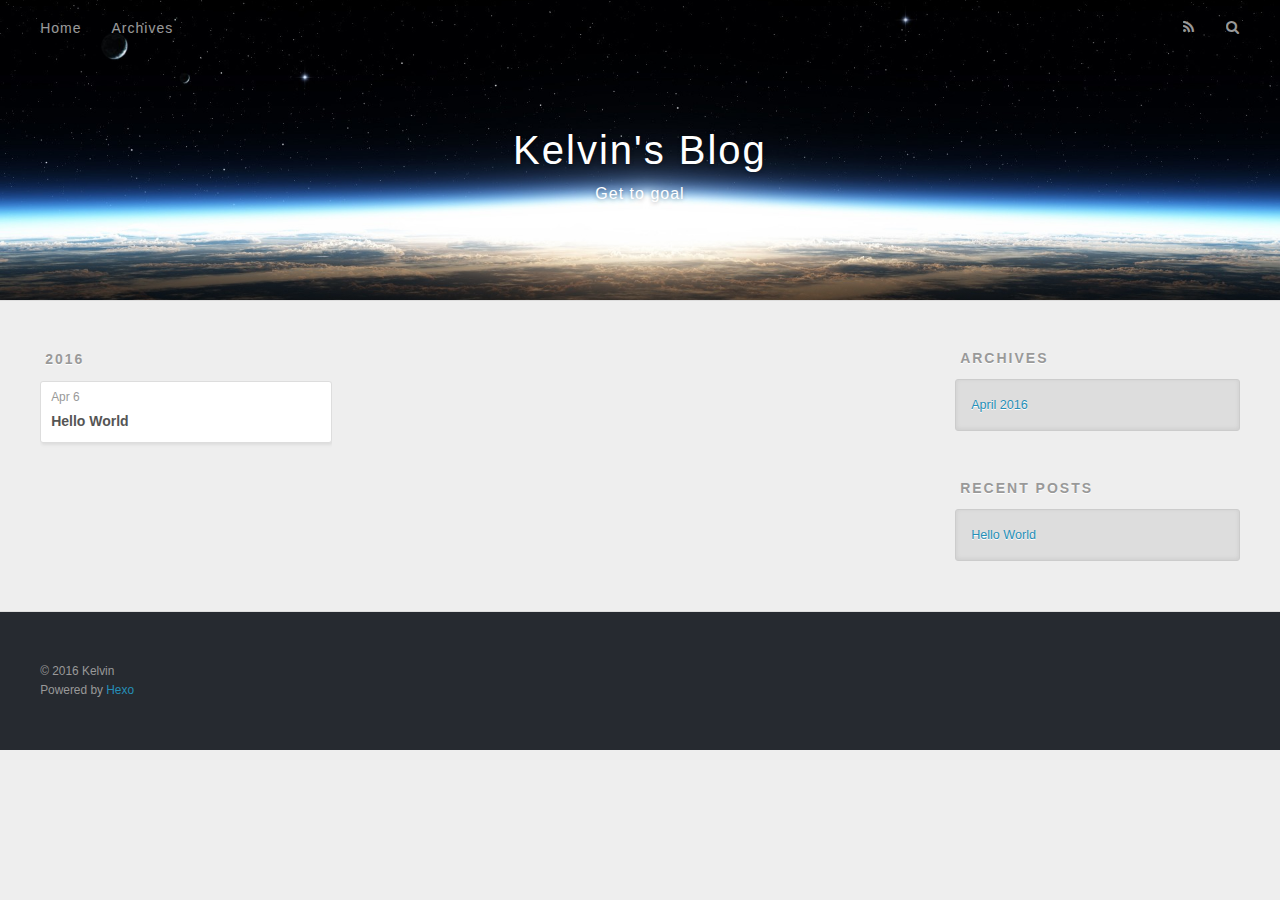
==== archives/index.html @ a8e5265c "Site updated: 2016-04-06 11:20:13" ====
<!DOCTYPE html>
<html>
<head>
  <meta charset="utf-8">
  
  <title>Archives | Kelvin&#39;s Blog</title>
  <meta name="viewport" content="width=device-width, initial-scale=1, maximum-scale=1">
  <meta name="description" content="Towards the goal,to be a winner.It is a process of self-discovery!">
<meta property="og:type" content="website">
<meta property="og:title" content="Kelvin's Blog">
<meta property="og:url" content="http://yoursite.com/archives/index.html">
<meta property="og:site_name" content="Kelvin's Blog">
<meta property="og:description" content="Towards the goal,to be a winner.It is a process of self-discovery!">
<meta name="twitter:card" content="summary">
<meta name="twitter:title" content="Kelvin's Blog">
<meta name="twitter:description" content="Towards the goal,to be a winner.It is a process of self-discovery!">
  
    <link rel="alternate" href="/atom.xml" title="Kelvin&#39;s Blog" type="application/atom+xml">
  
  
    <link rel="icon" href="/favicon.png">
  
  
    <link href="//fonts.googleapis.com/css?family=Source+Code+Pro" rel="stylesheet" type="text/css">
  
  <link rel="stylesheet" href="/css/style.css">
  

</head>

<body>
  <div id="container">
    <div id="wrap">
      <header id="header">
  <div id="banner"></div>
  <div id="header-outer" class="outer">
    <div id="header-title" class="inner">
      <h1 id="logo-wrap">
        <a href="/" id="logo">Kelvin&#39;s Blog</a>
      </h1>
      
        <h2 id="subtitle-wrap">
          <a href="/" id="subtitle">Get to goal</a>
        </h2>
      
    </div>
    <div id="header-inner" class="inner">
      <nav id="main-nav">
        <a id="main-nav-toggle" class="nav-icon"></a>
        
          <a class="main-nav-link" href="/">Home</a>
        
          <a class="main-nav-link" href="/archives">Archives</a>
        
      </nav>
      <nav id="sub-nav">
        
          <a id="nav-rss-link" class="nav-icon" href="/atom.xml" title="RSS Feed"></a>
        
        <a id="nav-search-btn" class="nav-icon" title="Search"></a>
      </nav>
      <div id="search-form-wrap">
        <form action="//google.com/search" method="get" accept-charset="UTF-8" class="search-form"><input type="search" name="q" results="0" class="search-form-input" placeholder="Search"><button type="submit" class="search-form-submit">&#xF002;</button><input type="hidden" name="sitesearch" value="http://yoursite.com"></form>
      </div>
    </div>
  </div>
</header>
      <div class="outer">
        <section id="main">
  
  
    
    
      
      
      <section class="archives-wrap">
        <div class="archive-year-wrap">
          <a href="/archives/2016" class="archive-year">2016</a>
        </div>
        <div class="archives">
    
    <article class="archive-article archive-type-post">
  <div class="archive-article-inner">
    <header class="archive-article-header">
      <a href="/2016/04/06/hello-world/" class="archive-article-date">
  <time datetime="2016-04-06T02:45:24.000Z" itemprop="datePublished">Apr 6</time>
</a>
      
  
    <h1 itemprop="name">
      <a class="archive-article-title" href="/2016/04/06/hello-world/">Hello World</a>
    </h1>
  

    </header>
  </div>
</article>
  
  
    </div></section>
  

</section>
        
          <aside id="sidebar">
  
    

  
    

  
    
  
    
  <div class="widget-wrap">
    <h3 class="widget-title">Archives</h3>
    <div class="widget">
      <ul class="archive-list"><li class="archive-list-item"><a class="archive-list-link" href="/archives/2016/04/">April 2016</a></li></ul>
    </div>
  </div>


  
    
  <div class="widget-wrap">
    <h3 class="widget-title">Recent Posts</h3>
    <div class="widget">
      <ul>
        
          <li>
            <a href="/2016/04/06/hello-world/">Hello World</a>
          </li>
        
      </ul>
    </div>
  </div>

  
</aside>
        
      </div>
      <footer id="footer">
  
  <div class="outer">
    <div id="footer-info" class="inner">
      &copy; 2016 Kelvin<br>
      Powered by <a href="http://hexo.io/" target="_blank">Hexo</a>
    </div>
  </div>
</footer>
    </div>
    <nav id="mobile-nav">
  
    <a href="/" class="mobile-nav-link">Home</a>
  
    <a href="/archives" class="mobile-nav-link">Archives</a>
  
</nav>
    

<script src="//ajax.googleapis.com/ajax/libs/jquery/2.0.3/jquery.min.js"></script>


  <link rel="stylesheet" href="/fancybox/jquery.fancybox.css">
  <script src="/fancybox/jquery.fancybox.pack.js"></script>


<script src="/js/script.js"></script>

  </div>
</body>
</html>
---- css/style.css ----
body {
  width: 100%;
}
body:before,
body:after {
  content: "";
  display: table;
}
body:after {
  clear: both;
}
html,
body,
div,
span,
applet,
object,
iframe,
h1,
h2,
h3,
h4,
h5,
h6,
p,
blockquote,
pre,
a,
abbr,
acronym,
address,
big,
cite,
code,
del,
dfn,
em,
img,
ins,
kbd,
q,
s,
samp,
small,
strike,
strong,
sub,
sup,
tt,
var,
dl,
dt,
dd,
ol,
ul,
li,
fieldset,
form,
label,
legend,
table,
caption,
tbody,
tfoot,
thead,
tr,
th,
td {
  margin: 0;
  padding: 0;
  border: 0;
  outline: 0;
  font-weight: inherit;
  font-style: inherit;
  font-family: inherit;
  font-size: 100%;
  vertical-align: baseline;
}
body {
  line-height: 1;
  color: #000;
  background: #fff;
}
ol,
ul {
  list-style: none;
}
table {
  border-collapse: separate;
  border-spacing: 0;
  vertical-align: middle;
}
caption,
th,
td {
  text-align: left;
  font-weight: normal;
  vertical-align: middle;
}
a img {
  border: none;
}
input,
button {
  margin: 0;
  padding: 0;
}
input::-moz-focus-inner,
button::-moz-focus-inner {
  border: 0;
  padding: 0;
}
@font-face {
  font-family: FontAwesome;
  font-style: normal;
  font-weight: normal;
  src: url("fonts/fontawesome-webfont.eot?v=#4.0.3");
  src: url("fonts/fontawesome-webfont.eot?#iefix&v=#4.0.3") format("embedded-opentype"), url("fonts/fontawesome-webfont.woff?v=#4.0.3") format("woff"), url("fonts/fontawesome-webfont.ttf?v=#4.0.3") format("truetype"), url("fonts/fontawesome-webfont.svg#fontawesomeregular?v=#4.0.3") format("svg");
}
html,
body,
#container {
  height: 100%;
}
body {
  background: #eee;
  font: 14px "Helvetica Neue", Helvetica, Arial, sans-serif;
  -webkit-text-size-adjust: 100%;
}
.outer {
  max-width: 1220px;
  margin: 0 auto;
  padding: 0 20px;
}
.outer:before,
.outer:after {
  content: "";
  display: table;
}
.outer:after {
  clear: both;
}
.inner {
  display: inline;
  float: left;
  width: 98.3333333333333%;
  margin: 0 0.8333333333333%;
}
.left,
.alignleft {
  float: left;
}
.right,
.alignright {
  float: right;
}
.clear {
  clear: both;
}
#container {
  position: relative;
}
.mobile-nav-on {
  overflow: hidden;
}
#wrap {
  height: 100%;
  width: 100%;
  position: absolute;
  top: 0;
  left: 0;
  -webkit-transition: 0.2s ease-out;
  -moz-transition: 0.2s ease-out;
  -ms-transition: 0.2s ease-out;
  transition: 0.2s ease-out;
  z-index: 1;
  background: #eee;
}
.mobile-nav-on #wrap {
  left: 280px;
}
@media screen and (min-width: 768px) {
  #main {
    display: inline;
    float: left;
    width: 73.3333333333333%;
    margin: 0 0.8333333333333%;
  }
}
.article-date,
.article-category-link,
.archive-year,
.widget-title {
  text-decoration: none;
  text-transform: uppercase;
  letter-spacing: 2px;
  color: #999;
  margin-bottom: 1em;
  margin-left: 5px;
  line-height: 1em;
  text-shadow: 0 1px #fff;
  font-weight: bold;
}
.article-inner,
.archive-article-inner {
  background: #fff;
  -webkit-box-shadow: 1px 2px 3px #ddd;
  box-shadow: 1px 2px 3px #ddd;
  border: 1px solid #ddd;
  -webkit-border-radius: 3px;
  border-radius: 3px;
}
.article-entry h1,
.widget h1 {
  font-size: 2em;
}
.article-entry h2,
.widget h2 {
  font-size: 1.5em;
}
.article-entry h3,
.widget h3 {
  font-size: 1.3em;
}
.article-entry h4,
.widget h4 {
  font-size: 1.2em;
}
.article-entry h5,
.widget h5 {
  font-size: 1em;
}
.article-entry h6,
.widget h6 {
  font-size: 1em;
  color: #999;
}
.article-entry hr,
.widget hr {
  border: 1px dashed #ddd;
}
.article-entry strong,
.widget strong {
  font-weight: bold;
}
.article-entry em,
.widget em,
.article-entry cite,
.widget cite {
  font-style: italic;
}
.article-entry sup,
.widget sup,
.article-entry sub,
.widget sub {
  font-size: 0.75em;
  line-height: 0;
  position: relative;
  vertical-align: baseline;
}
.article-entry sup,
.widget sup {
  top: -0.5em;
}
.article-entry sub,
.widget sub {
  bottom: -0.2em;
}
.article-entry small,
.widget small {
  font-size: 0.85em;
}
.article-entry acronym,
.widget acronym,
.article-entry abbr,
.widget abbr {
  border-bottom: 1px dotted;
}
.article-entry ul,
.widget ul,
.article-entry ol,
.widget ol,
.article-entry dl,
.widget dl {
  margin: 0 20px;
  line-height: 1.6em;
}
.article-entry ul ul,
.widget ul ul,
.article-entry ol ul,
.widget ol ul,
.article-entry ul ol,
.widget ul ol,
.article-entry ol ol,
.widget ol ol {
  margin-top: 0;
  margin-bottom: 0;
}
.article-entry ul,
.widget ul {
  list-style: disc;
}
.article-entry ol,
.widget ol {
  list-style: decimal;
}
.article-entry dt,
.widget dt {
  font-weight: bold;
}
#header {
  height: 300px;
  position: relative;
  border-bottom: 1px solid #ddd;
}
#header:before,
#header:after {
  content: "";
  position: absolute;
  left: 0;
  right: 0;
  height: 40px;
}
#header:before {
  top: 0;
  background: -webkit-linear-gradient(rgba(0,0,0,0.2), transparent);
  background: -moz-linear-gradient(rgba(0,0,0,0.2), transparent);
  background: -ms-linear-gradient(rgba(0,0,0,0.2), transparent);
  background: linear-gradient(rgba(0,0,0,0.2), transparent);
}
#header:after {
  bottom: 0;
  background: -webkit-linear-gradient(transparent, rgba(0,0,0,0.2));
  background: -moz-linear-gradient(transparent, rgba(0,0,0,0.2));
  background: -ms-linear-gradient(transparent, rgba(0,0,0,0.2));
  background: linear-gradient(transparent, rgba(0,0,0,0.2));
}
#header-outer {
  height: 100%;
  position: relative;
}
#header-inner {
  position: relative;
  overflow: hidden;
}
#banner {
  position: absolute;
  top: 0;
  left: 0;
  width: 100%;
  height: 100%;
  background: url("images/banner.jpg") center #000;
  -webkit-background-size: cover;
  -moz-background-size: cover;
  background-size: cover;
  z-index: -1;
}
#header-title {
  text-align: center;
  height: 40px;
  position: absolute;
  top: 50%;
  left: 0;
  margin-top: -20px;
}
#logo,
#subtitle {
  text-decoration: none;
  color: #fff;
  font-weight: 300;
  text-shadow: 0 1px 4px rgba(0,0,0,0.3);
}
#logo {
  font-size: 40px;
  line-height: 40px;
  letter-spacing: 2px;
}
#subtitle {
  font-size: 16px;
  line-height: 16px;
  letter-spacing: 1px;
}
#subtitle-wrap {
  margin-top: 16px;
}
#main-nav {
  float: left;
  margin-left: -15px;
}
.nav-icon,
.main-nav-link {
  float: left;
  color: #fff;
  opacity: 0.6;
  text-decoration: none;
  text-shadow: 0 1px rgba(0,0,0,0.2);
  -webkit-transition: opacity 0.2s;
  -moz-transition: opacity 0.2s;
  -ms-transition: opacity 0.2s;
  transition: opacity 0.2s;
  display: block;
  padding: 20px 15px;
}
.nav-icon:hover,
.main-nav-link:hover {
  opacity: 1;
}
.nav-icon {
  font-family: FontAwesome;
  text-align: center;
  font-size: 14px;
  width: 14px;
  height: 14px;
  padding: 20px 15px;
  position: relative;
  cursor: pointer;
}
.main-nav-link {
  font-weight: 300;
  letter-spacing: 1px;
}
@media screen and (max-width: 479px) {
  .main-nav-link {
    display: none;
  }
}
#main-nav-toggle {
  display: none;
}
#main-nav-toggle:before {
  content: "\f0c9";
}
@media screen and (max-width: 479px) {
  #main-nav-toggle {
    display: block;
  }
}
#sub-nav {
  float: right;
  margin-right: -15px;
}
#nav-rss-link:before {
  content: "\f09e";
}
#nav-search-btn:before {
  content: "\f002";
}
#search-form-wrap {
  position: absolute;
  top: 15px;
  width: 150px;
  height: 30px;
  right: -150px;
  opacity: 0;
  -webkit-transition: 0.2s ease-out;
  -moz-transition: 0.2s ease-out;
  -ms-transition: 0.2s ease-out;
  transition: 0.2s ease-out;
}
#search-form-wrap.on {
  opacity: 1;
  right: 0;
}
@media screen and (max-width: 479px) {
  #search-form-wrap {
    width: 100%;
    right: -100%;
  }
}
.search-form {
  position: absolute;
  top: 0;
  left: 0;
  right: 0;
  background: #fff;
  padding: 5px 15px;
  -webkit-border-radius: 15px;
  border-radius: 15px;
  -webkit-box-shadow: 0 0 10px rgba(0,0,0,0.3);
  box-shadow: 0 0 10px rgba(0,0,0,0.3);
}
.search-form-input {
  border: none;
  background: none;
  color: #555;
  width: 100%;
  font: 13px "Helvetica Neue", Helvetica, Arial, sans-serif;
  outline: none;
}
.search-form-input::-webkit-search-results-decoration,
.search-form-input::-webkit-search-cancel-button {
  -webkit-appearance: none;
}
.search-form-submit {
  position: absolute;
  top: 50%;
  right: 10px;
  margin-top: -7px;
  font: 13px FontAwesome;
  border: none;
  background: none;
  color: #bbb;
  cursor: pointer;
}
.search-form-submit:hover,
.search-form-submit:focus {
  color: #777;
}
.article {
  margin: 50px 0;
}
.article-inner {
  overflow: hidden;
}
.article-meta:before,
.article-meta:after {
  content: "";
  display: table;
}
.article-meta:after {
  clear: both;
}
.article-date {
  float: left;
}
.article-category {
  float: left;
  line-height: 1em;
  color: #ccc;
  text-shadow: 0 1px #fff;
  margin-left: 8px;
}
.article-category:before {
  content: "\2022";
}
.article-category-link {
  margin: 0 12px 1em;
}
.article-header {
  padding: 20px 20px 0;
}
.article-title {
  text-decoration: none;
  font-size: 2em;
  font-weight: bold;
  color: #555;
  line-height: 1.1em;
  -webkit-transition: color 0.2s;
  -moz-transition: color 0.2s;
  -ms-transition: color 0.2s;
  transition: color 0.2s;
}
a.article-title:hover {
  color: #258fb8;
}
.article-entry {
  color: #555;
  padding: 0 20px;
}
.article-entry:before,
.article-entry:after {
  content: "";
  display: table;
}
.article-entry:after {
  clear: both;
}
.article-entry p,
.article-entry table {
  line-height: 1.6em;
  margin: 1.6em 0;
}
.article-entry h1,
.article-entry h2,
.article-entry h3,
.article-entry h4,
.article-entry h5,
.article-entry h6 {
  font-weight: bold;
}
.article-entry h1,
.article-entry h2,
.article-entry h3,
.article-entry h4,
.article-entry h5,
.article-entry h6 {
  line-height: 1.1em;
  margin: 1.1em 0;
}
.article-entry a {
  color: #258fb8;
  text-decoration: none;
}
.article-entry a:hover {
  text-decoration: underline;
}
.article-entry ul,
.article-entry ol,
.article-entry dl {
  margin-top: 1.6em;
  margin-bottom: 1.6em;
}
.article-entry img,
.article-entry video {
  max-width: 100%;
  height: auto;
  display: block;
  margin: auto;
}
.article-entry iframe {
  border: none;
}
.article-entry table {
  width: 100%;
  border-collapse: collapse;
  border-spacing: 0;
}
.article-entry th {
  font-weight: bold;
  border-bottom: 3px solid #ddd;
  padding-bottom: 0.5em;
}
.article-entry td {
  border-bottom: 1px solid #ddd;
  padding: 10px 0;
}
.article-entry blockquote {
  font-family: Georgia, "Times New Roman", serif;
  font-size: 1.4em;
  margin: 1.6em 20px;
  text-align: center;
}
.article-entry blockquote footer {
  font-size: 14px;
  margin: 1.6em 0;
  font-family: "Helvetica Neue", Helvetica, Arial, sans-serif;
}
.article-entry blockquote footer cite:before {
  content: "—";
  padding: 0 0.5em;
}
.article-entry .pullquote {
  text-align: left;
  width: 45%;
  margin: 0;
}
.article-entry .pullquote.left {
  margin-left: 0.5em;
  margin-right: 1em;
}
.article-entry .pullquote.right {
  margin-right: 0.5em;
  margin-left: 1em;
}
.article-entry .caption {
  color: #999;
  display: block;
  font-size: 0.9em;
  margin-top: 0.5em;
  position: relative;
  text-align: center;
}
.article-entry .video-container {
  position: relative;
  padding-top: 56.25%;
  height: 0;
  overflow: hidden;
}
.article-entry .video-container iframe,
.article-entry .video-container object,
.article-entry .video-container embed {
  position: absolute;
  top: 0;
  left: 0;
  width: 100%;
  height: 100%;
  margin-top: 0;
}
.article-more-link a {
  display: inline-block;
  line-height: 1em;
  padding: 6px 15px;
  -webkit-border-radius: 15px;
  border-radius: 15px;
  background: #eee;
  color: #999;
  text-shadow: 0 1px #fff;
  text-decoration: none;
}
.article-more-link a:hover {
  background: #258fb8;
  color: #fff;
  text-decoration: none;
  text-shadow: 0 1px #1e7293;
}
.article-footer {
  font-size: 0.85em;
  line-height: 1.6em;
  border-top: 1px solid #ddd;
  padding-top: 1.6em;
  margin: 0 20px 20px;
}
.article-footer:before,
.article-footer:after {
  content: "";
  display: table;
}
.article-footer:after {
  clear: both;
}
.article-footer a {
  color: #999;
  text-decoration: none;
}
.article-footer a:hover {
  color: #555;
}
.article-tag-list-item {
  float: left;
  margin-right: 10px;
}
.article-tag-list-link:before {
  content: "#";
}
.article-comment-link {
  float: right;
}
.article-comment-link:before {
  content: "\f075";
  font-family: FontAwesome;
  padding-right: 8px;
}
.article-share-link {
  cursor: pointer;
  float: right;
  margin-left: 20px;
}
.article-share-link:before {
  content: "\f064";
  font-family: FontAwesome;
  padding-right: 6px;
}
#article-nav {
  position: relative;
}
#article-nav:before,
#article-nav:after {
  content: "";
  display: table;
}
#article-nav:after {
  clear: both;
}
@media screen and (min-width: 768px) {
  #article-nav {
    margin: 50px 0;
  }
  #article-nav:before {
    width: 8px;
    height: 8px;
    position: absolute;
    top: 50%;
    left: 50%;
    margin-top: -4px;
    margin-left: -4px;
    content: "";
    -webkit-border-radius: 50%;
    border-radius: 50%;
    background: #ddd;
    -webkit-box-shadow: 0 1px 2px #fff;
    box-shadow: 0 1px 2px #fff;
  }
}
.article-nav-link-wrap {
  text-decoration: none;
  text-shadow: 0 1px #fff;
  color: #999;
  -webkit-box-sizing: border-box;
  -moz-box-sizing: border-box;
  box-sizing: border-box;
  margin-top: 50px;
  text-align: center;
  display: block;
}
.article-nav-link-wrap:hover {
  color: #555;
}
@media screen and (min-width: 768px) {
  .article-nav-link-wrap {
    width: 50%;
    margin-top: 0;
  }
}
@media screen and (min-width: 768px) {
  #article-nav-newer {
    float: left;
    text-align: right;
    padding-right: 20px;
  }
}
@media screen and (min-width: 768px) {
  #article-nav-older {
    float: right;
    text-align: left;
    padding-left: 20px;
  }
}
.article-nav-caption {
  text-transform: uppercase;
  letter-spacing: 2px;
  color: #ddd;
  line-height: 1em;
  font-weight: bold;
}
#article-nav-newer .article-nav-caption {
  margin-right: -2px;
}
.article-nav-title {
  font-size: 0.85em;
  line-height: 1.6em;
  margin-top: 0.5em;
}
.article-share-box {
  position: absolute;
  display: none;
  background: #fff;
  -webkit-box-shadow: 1px 2px 10px rgba(0,0,0,0.2);
  box-shadow: 1px 2px 10px rgba(0,0,0,0.2);
  -webkit-border-radius: 3px;
  border-radius: 3px;
  margin-left: -145px;
  overflow: hidden;
  z-index: 1;
}
.article-share-box.on {
  display: block;
}
.article-share-input {
  width: 100%;
  background: none;
  -webkit-box-sizing: border-box;
  -moz-box-sizing: border-box;
  box-sizing: border-box;
  font: 14px "Helvetica Neue", Helvetica, Arial, sans-serif;
  padding: 0 15px;
  color: #555;
  outline: none;
  border: 1px solid #ddd;
  -webkit-border-radius: 3px 3px 0 0;
  border-radius: 3px 3px 0 0;
  height: 36px;
  line-height: 36px;
}
.article-share-links {
  background: #eee;
}
.article-share-links:before,
.article-share-links:after {
  content: "";
  display: table;
}
.article-share-links:after {
  clear: both;
}
.article-share-twitter,
.article-share-facebook,
.article-share-pinterest,
.article-share-google {
  width: 50px;
  height: 36px;
  display: block;
  float: left;
  position: relative;
  color: #999;
  text-shadow: 0 1px #fff;
}
.article-share-twitter:before,
.article-share-facebook:before,
.article-share-pinterest:before,
.article-share-google:before {
  font-size: 20px;
  font-family: FontAwesome;
  width: 20px;
  height: 20px;
  position: absolute;
  top: 50%;
  left: 50%;
  margin-top: -10px;
  margin-left: -10px;
  text-align: center;
}
.article-share-twitter:hover,
.article-share-facebook:hover,
.article-share-pinterest:hover,
.article-share-google:hover {
  color: #fff;
}
.article-share-twitter:before {
  content: "\f099";
}
.article-share-twitter:hover {
  background: #00aced;
  text-shadow: 0 1px #008abe;
}
.article-share-facebook:before {
  content: "\f09a";
}
.article-share-facebook:hover {
  background: #3b5998;
  text-shadow: 0 1px #2f477a;
}
.article-share-pinterest:before {
  content: "\f0d2";
}
.article-share-pinterest:hover {
  background: #cb2027;
  text-shadow: 0 1px #a21a1f;
}
.article-share-google:before {
  content: "\f0d5";
}
.article-share-google:hover {
  background: #dd4b39;
  text-shadow: 0 1px #be3221;
}
.article-gallery {
  background: #000;
  position: relative;
}
.article-gallery-photos {
  position: relative;
  overflow: hidden;
}
.article-gallery-img {
  display: none;
  max-width: 100%;
}
.article-gallery-img:first-child {
  display: block;
}
.article-gallery-img.loaded {
  position: absolute;
  display: block;
}
.article-gallery-img img {
  display: block;
  max-width: 100%;
  margin: 0 auto;
}
#comments {
  background: #fff;
  -webkit-box-shadow: 1px 2px 3px #ddd;
  box-shadow: 1px 2px 3px #ddd;
  padding: 20px;
  border: 1px solid #ddd;
  -webkit-border-radius: 3px;
  border-radius: 3px;
  margin: 50px 0;
}
#comments a {
  color: #258fb8;
}
.archives-wrap {
  margin: 50px 0;
}
.archives:before,
.archives:after {
  content: "";
  display: table;
}
.archives:after {
  clear: both;
}
.archive-year-wrap {
  margin-bottom: 1em;
}
.archives {
  -webkit-column-gap: 10px;
  -moz-column-gap: 10px;
  column-gap: 10px;
}
@media screen and (min-width: 480px) and (max-width: 767px) {
  .archives {
    -webkit-column-count: 2;
    -moz-column-count: 2;
    column-count: 2;
  }
}
@media screen and (min-width: 768px) {
  .archives {
    -webkit-column-count: 3;
    -moz-column-count: 3;
    column-count: 3;
  }
}
.archive-article {
  -webkit-column-break-inside: avoid;
  page-break-inside: avoid;
  overflow: hidden;
  break-inside: avoid-column;
}
.archive-article-inner {
  padding: 10px;
  margin-bottom: 15px;
}
.archive-article-title {
  text-decoration: none;
  font-weight: bold;
  color: #555;
  -webkit-transition: color 0.2s;
  -moz-transition: color 0.2s;
  -ms-transition: color 0.2s;
  transition: color 0.2s;
  line-height: 1.6em;
}
.archive-article-title:hover {
  color: #258fb8;
}
.archive-article-footer {
  margin-top: 1em;
}
.archive-article-date {
  color: #999;
  text-decoration: none;
  font-size: 0.85em;
  line-height: 1em;
  margin-bottom: 0.5em;
  display: block;
}
#page-nav {
  margin: 50px auto;
  background: #fff;
  -webkit-box-shadow: 1px 2px 3px #ddd;
  box-shadow: 1px 2px 3px #ddd;
  border: 1px solid #ddd;
  -webkit-border-radius: 3px;
  border-radius: 3px;
  text-align: center;
  color: #999;
  overflow: hidden;
}
#page-nav:before,
#page-nav:after {
  content: "";
  display: table;
}
#page-nav:after {
  clear: both;
}
#page-nav a,
#page-nav span {
  padding: 10px 20px;
  line-height: 1;
  height: 2ex;
}
#page-nav a {
  color: #999;
  text-decoration: none;
}
#page-nav a:hover {
  background: #999;
  color: #fff;
}
#page-nav .prev {
  float: left;
}
#page-nav .next {
  float: right;
}
#page-nav .page-number {
  display: inline-block;
}
@media screen and (max-width: 479px) {
  #page-nav .page-number {
    display: none;
  }
}
#page-nav .current {
  color: #555;
  font-weight: bold;
}
#page-nav .space {
  color: #ddd;
}
#footer {
  background: #262a30;
  padding: 50px 0;
  border-top: 1px solid #ddd;
  color: #999;
}
#footer a {
  color: #258fb8;
  text-decoration: none;
}
#footer a:hover {
  text-decoration: underline;
}
#footer-info {
  line-height: 1.6em;
  font-size: 0.85em;
}
.article-entry pre,
.article-entry .highlight {
  background: #2d2d2d;
  margin: 0 -20px;
  padding: 15px 20px;
  border-style: solid;
  border-color: #ddd;
  border-width: 1px 0;
  overflow: auto;
  color: #ccc;
  line-height: 22.400000000000002px;
}
.article-entry .highlight .gutter pre,
.article-entry .gist .gist-file .gist-data .line-numbers {
  color: #666;
  font-size: 0.85em;
}
.article-entry pre,
.article-entry code {
  font-family: "Source Code Pro", Consolas, Monaco, Menlo, Consolas, monospace;
}
.article-entry code {
  background: #eee;
  text-shadow: 0 1px #fff;
  padding: 0 0.3em;
}
.article-entry pre code {
  background: none;
  text-shadow: none;
  padding: 0;
}
.article-entry .highlight pre {
  border: none;
  margin: 0;
  padding: 0;
}
.article-entry .highlight table {
  margin: 0;
  width: auto;
}
.article-entry .highlight td {
  border: none;
  padding: 0;
}
.article-entry .highlight figcaption {
  font-size: 0.85em;
  color: #999;
  line-height: 1em;
  margin-bottom: 1em;
}
.article-entry .highlight figcaption:before,
.article-entry .highlight figcaption:after {
  content: "";
  display: table;
}
.article-entry .highlight figcaption:after {
  clear: both;
}
.article-entry .highlight figcaption a {
  float: right;
}
.article-entry .highlight .gutter pre {
  text-align: right;
  padding-right: 20px;
}
.article-entry .highlight .line {
  height: 22.400000000000002px;
}
.article-entry .highlight .line.marked {
  background: #515151;
}
.article-entry .gist {
  margin: 0 -20px;
  border-style: solid;
  border-color: #ddd;
  border-width: 1px 0;
  background: #2d2d2d;
  padding: 15px 20px 15px 0;
}
.article-entry .gist .gist-file {
  border: none;
  font-family: "Source Code Pro", Consolas, Monaco, Menlo, Consolas, monospace;
  margin: 0;
}
.article-entry .gist .gist-file .gist-data {
  background: none;
  border: none;
}
.article-entry .gist .gist-file .gist-data .line-numbers {
  background: none;
  border: none;
  padding: 0 20px 0 0;
}
.article-entry .gist .gist-file .gist-data .line-data {
  padding: 0 !important;
}
.article-entry .gist .gist-file .highlight {
  margin: 0;
  padding: 0;
  border: none;
}
.article-entry .gist .gist-file .gist-meta {
  background: #2d2d2d;
  color: #999;
  font: 0.85em "Helvetica Neue", Helvetica, Arial, sans-serif;
  text-shadow: 0 0;
  padding: 0;
  margin-top: 1em;
  margin-left: 20px;
}
.article-entry .gist .gist-file .gist-meta a {
  color: #258fb8;
  font-weight: normal;
}
.article-entry .gist .gist-file .gist-meta a:hover {
  text-decoration: underline;
}
pre .comment,
pre .title {
  color: #999;
}
pre .variable,
pre .attribute,
pre .tag,
pre .regexp,
pre .ruby .constant,
pre .xml .tag .title,
pre .xml .pi,
pre .xml .doctype,
pre .html .doctype,
pre .css .id,
pre .css .class,
pre .css .pseudo {
  color: #f2777a;
}
pre .number,
pre .preprocessor,
pre .built_in,
pre .literal,
pre .params,
pre .constant {
  color: #f99157;
}
pre .class,
pre .ruby .class .title,
pre .css .rules .attribute {
  color: #9c9;
}
pre .string,
pre .value,
pre .inheritance,
pre .header,
pre .ruby .symbol,
pre .xml .cdata {
  color: #9c9;
}
pre .css .hexcolor {
  color: #6cc;
}
pre .function,
pre .python .decorator,
pre .python .title,
pre .ruby .function .title,
pre .ruby .title .keyword,
pre .perl .sub,
pre .javascript .title,
pre .coffeescript .title {
  color: #69c;
}
pre .keyword,
pre .javascript .function {
  color: #c9c;
}
@media screen and (max-width: 479px) {
  #mobile-nav {
    position: absolute;
    top: 0;
    left: 0;
    width: 280px;
    height: 100%;
    background: #191919;
    border-right: 1px solid #fff;
  }
}
@media screen and (max-width: 479px) {
  .mobile-nav-link {
    display: block;
    color: #999;
    text-decoration: none;
    padding: 15px 20px;
    font-weight: bold;
  }
  .mobile-nav-link:hover {
    color: #fff;
  }
}
@media screen and (min-width: 768px) {
  #sidebar {
    display: inline;
    float: left;
    width: 23.3333333333333%;
    margin: 0 0.8333333333333%;
  }
}
.widget-wrap {
  margin: 50px 0;
}
.widget {
  color: #777;
  text-shadow: 0 1px #fff;
  background: #ddd;
  -webkit-box-shadow: 0 -1px 4px #ccc inset;
  box-shadow: 0 -1px 4px #ccc inset;
  border: 1px solid #ccc;
  padding: 15px;
  -webkit-border-radius: 3px;
  border-radius: 3px;
}
.widget a {
  color: #258fb8;
  text-decoration: none;
}
.widget a:hover {
  text-decoration: underline;
}
.widget ul ul,
.widget ol ul,
.widget dl ul,
.widget ul ol,
.widget ol ol,
.widget dl ol,
.widget ul dl,
.widget ol dl,
.widget dl dl {
  margin-left: 15px;
  list-style: disc;
}
.widget {
  line-height: 1.6em;
  word-wrap: break-word;
  font-size: 0.9em;
}
.widget ul,
.widget ol {
  list-style: none;
  margin: 0;
}
.widget ul ul,
.widget ol ul,
.widget ul ol,
.widget ol ol {
  margin: 0 20px;
}
.widget ul ul,
.widget ol ul {
  list-style: disc;
}
.widget ul ol,
.widget ol ol {
  list-style: decimal;
}
.category-list-count,
.tag-list-count,
.archive-list-count {
  padding-left: 5px;
  color: #999;
  font-size: 0.85em;
}
.category-list-count:before,
.tag-list-count:before,
.archive-list-count:before {
  content: "(";
}
.category-list-count:after,
.tag-list-count:after,
.archive-list-count:after {
  content: ")";
}
.tagcloud a {
  margin-right: 5px;
  display: inline-block;
}
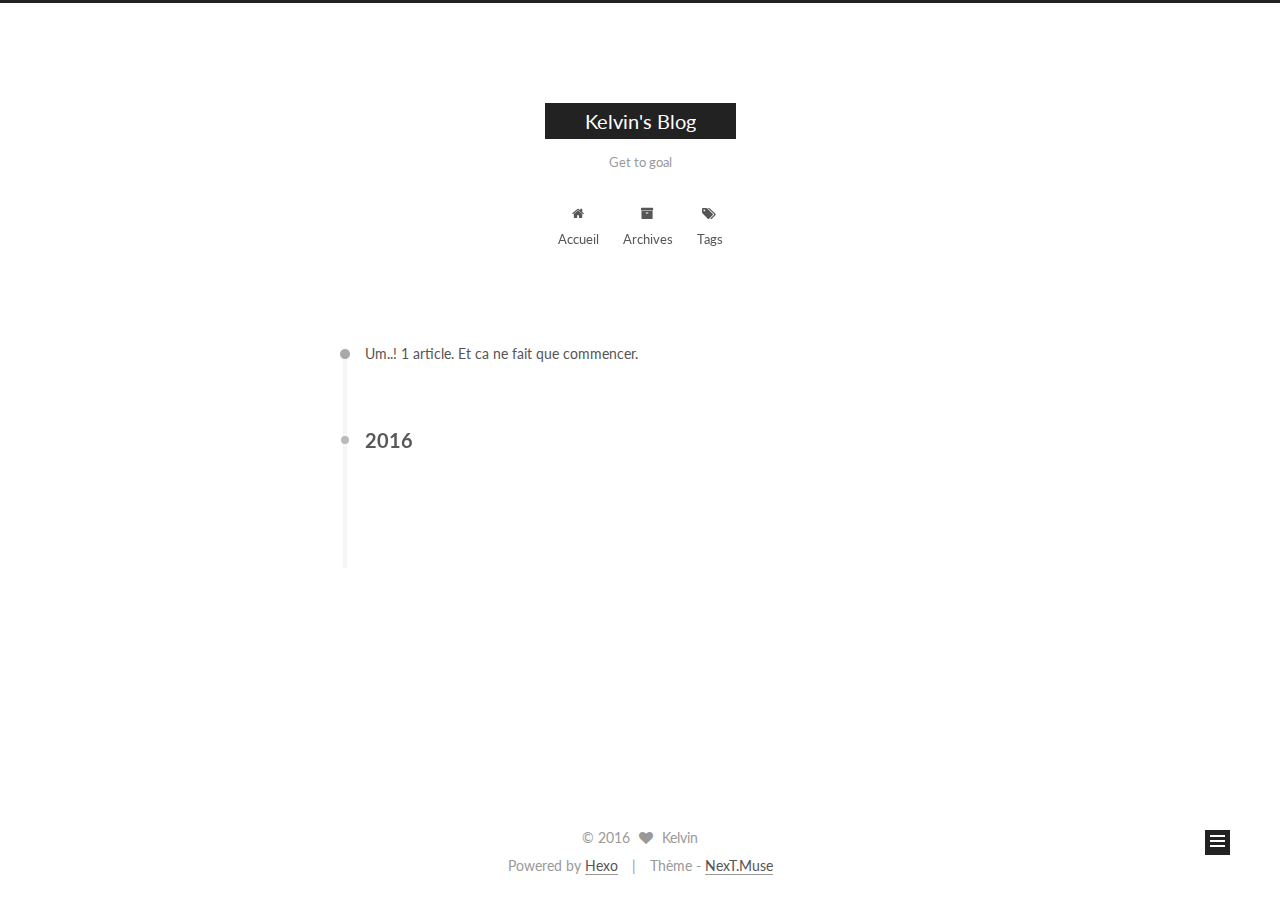
==== commit f48c526b: "Site updated: 2016-04-06 13:58:50" ====
--- a/archives/index.html
+++ b/archives/index.html
@@ -1,11 +1,65 @@
-<!DOCTYPE html>
-<html>
+<!doctype html>
+
+
+
+  
+
+
+<html class="theme-next muse use-motion">
 <head>
-  <meta charset="utf-8">
-  
-  <title>Archives | Kelvin&#39;s Blog</title>
-  <meta name="viewport" content="width=device-width, initial-scale=1, maximum-scale=1">
-  <meta name="description" content="Towards the goal,to be a winner.It is a process of self-discovery!">
+  <meta charset="UTF-8"/>
+<meta http-equiv="X-UA-Compatible" content="IE=edge,chrome=1" />
+<meta name="viewport" content="width=device-width, initial-scale=1, maximum-scale=1"/>
+
+
+
+<meta http-equiv="Cache-Control" content="no-transform" />
+<meta http-equiv="Cache-Control" content="no-siteapp" />
+
+
+
+
+
+
+
+
+
+
+
+
+  <link href="/vendors/fancybox/source/jquery.fancybox.css?v=2.1.5" rel="stylesheet" type="text/css"/>
+
+
+
+
+  <link href="//fonts.googleapis.com/css?family=Lato:300,400,700,400italic&subset=latin,latin-ext" rel="stylesheet" type="text/css">
+
+
+
+<link href="/vendors/font-awesome/css/font-awesome.min.css?v=4.4.0" rel="stylesheet" type="text/css" />
+
+<link href="/css/main.css?v=0.5.0" rel="stylesheet" type="text/css" />
+
+
+  <meta name="keywords" content="Hexo, NexT" />
+
+
+
+
+
+  <link rel="alternate" href="/atom.xml" title="Kelvin's Blog" type="application/atom+xml" />
+
+
+
+
+  <link rel="shortcut icon" type="image/x-icon" href="/favicon.ico?v=0.5.0" />
+
+
+
+
+
+
+<meta name="description" content="Towards the goal,to be a winner.It is a process of self-discovery!">
 <meta property="og:type" content="website">
 <meta property="og:title" content="Kelvin's Blog">
 <meta property="og:url" content="http://yoursite.com/archives/index.html">
@@ -14,160 +68,367 @@
 <meta name="twitter:card" content="summary">
 <meta name="twitter:title" content="Kelvin's Blog">
 <meta name="twitter:description" content="Towards the goal,to be a winner.It is a process of self-discovery!">
-  
-    <link rel="alternate" href="/atom.xml" title="Kelvin&#39;s Blog" type="application/atom+xml">
-  
-  
-    <link rel="icon" href="/favicon.png">
-  
-  
-    <link href="//fonts.googleapis.com/css?family=Source+Code+Pro" rel="stylesheet" type="text/css">
-  
-  <link rel="stylesheet" href="/css/style.css">
-  
-
+
+
+
+<script type="text/javascript" id="hexo.configuration">
+  var NexT = window.NexT || {};
+  var CONFIG = {
+    scheme: 'Muse',
+    sidebar: {"position":"left","display":"post"},
+    fancybox: true,
+    motion: true,
+    duoshuo: {
+      userId: 0,
+      author: 'Author'
+    }
+  };
+</script>
+
+  <title> Archive | Kelvin's Blog </title>
 </head>
 
-<body>
-  <div id="container">
-    <div id="wrap">
-      <header id="header">
-  <div id="banner"></div>
-  <div id="header-outer" class="outer">
-    <div id="header-title" class="inner">
-      <h1 id="logo-wrap">
-        <a href="/" id="logo">Kelvin&#39;s Blog</a>
+<body itemscope itemtype="http://schema.org/WebPage" lang="zh">
+
+  
+
+
+
+
+
+
+
+
+
+
+  
+  
+    
+  
+
+  <div class="container one-collumn sidebar-position-left  page-archive  ">
+    <div class="headband"></div>
+
+    <header id="header" class="header" itemscope itemtype="http://schema.org/WPHeader">
+      <div class="header-inner"><div class="site-meta ">
+  
+
+  <div class="custom-logo-site-title">
+    <a href="/"  class="brand" rel="start">
+      <span class="logo-line-before"><i></i></span>
+      <span class="site-title">Kelvin's Blog</span>
+      <span class="logo-line-after"><i></i></span>
+    </a>
+  </div>
+  <p class="site-subtitle">Get to goal</p>
+</div>
+
+<div class="site-nav-toggle">
+  <button>
+    <span class="btn-bar"></span>
+    <span class="btn-bar"></span>
+    <span class="btn-bar"></span>
+  </button>
+</div>
+
+<nav class="site-nav">
+  
+
+  
+    <ul id="menu" class="menu">
+      
+        
+        <li class="menu-item menu-item-home">
+          <a href="/" rel="section">
+            
+              <i class="menu-item-icon fa fa-home fa-fw"></i> <br />
+            
+            Accueil
+          </a>
+        </li>
+      
+        
+        <li class="menu-item menu-item-archives">
+          <a href="/archives" rel="section">
+            
+              <i class="menu-item-icon fa fa-archive fa-fw"></i> <br />
+            
+            Archives
+          </a>
+        </li>
+      
+        
+        <li class="menu-item menu-item-tags">
+          <a href="/tags" rel="section">
+            
+              <i class="menu-item-icon fa fa-tags fa-fw"></i> <br />
+            
+            Tags
+          </a>
+        </li>
+      
+
+      
+    </ul>
+  
+
+  
+</nav>
+
+ </div>
+    </header>
+
+    <main id="main" class="main">
+      <div class="main-inner">
+        <div class="content-wrap">
+          <div id="content" class="content">
+            
+
+  <section id="posts" class="posts-collapse">
+    <span class="archive-move-on"></span>
+
+    <span class="archive-page-counter">
+      
+      
+      
+        
+      
+      Um..! 1 article. Et ca ne fait que commencer.
+    </span>
+
+    
+
+      
+      
+      
+
+      
+        
+        <div class="collection-title">
+          <h2 class="archive-year motion-element" id="archive-year-2016">2016</h2>
+        </div>
+      
+      
+
+      
+
+  <article class="post post-type-normal" itemscope itemtype="http://schema.org/Article">
+    <header class="post-header">
+
+      <h1 class="post-title">
+        
+            <a class="post-title-link" href="/2016/04/06/hello-world/" itemprop="url">
+              
+                <span itemprop="name">Hello World</span>
+              
+            </a>
+        
       </h1>
-      
-        <h2 id="subtitle-wrap">
-          <a href="/" id="subtitle">Get to goal</a>
-        </h2>
-      
-    </div>
-    <div id="header-inner" class="inner">
-      <nav id="main-nav">
-        <a id="main-nav-toggle" class="nav-icon"></a>
-        
-          <a class="main-nav-link" href="/">Home</a>
-        
-          <a class="main-nav-link" href="/archives">Archives</a>
-        
-      </nav>
-      <nav id="sub-nav">
-        
-          <a id="nav-rss-link" class="nav-icon" href="/atom.xml" title="RSS Feed"></a>
-        
-        <a id="nav-search-btn" class="nav-icon" title="Search"></a>
-      </nav>
-      <div id="search-form-wrap">
-        <form action="//google.com/search" method="get" accept-charset="UTF-8" class="search-form"><input type="search" name="q" results="0" class="search-form-input" placeholder="Search"><button type="submit" class="search-form-submit">&#xF002;</button><input type="hidden" name="sitesearch" value="http://yoursite.com"></form>
+
+      <div class="post-meta">
+        <time class="post-time" itemprop="dateCreated"
+              datetime="2016-04-06T10:45:24+08:00"
+              content="2016-04-06" >
+          04-06
+        </time>
       </div>
+
+    </header>
+  </article>
+
+
+
+    
+
+  </section>
+
+  
+
+
+
+          </div>
+          
+
+
+          
+
+        </div>
+        
+          
+  
+  <div class="sidebar-toggle">
+    <div class="sidebar-toggle-line-wrap">
+      <span class="sidebar-toggle-line sidebar-toggle-line-first"></span>
+      <span class="sidebar-toggle-line sidebar-toggle-line-middle"></span>
+      <span class="sidebar-toggle-line sidebar-toggle-line-last"></span>
     </div>
   </div>
-</header>
-      <div class="outer">
-        <section id="main">
-  
-  
-    
-    
-      
-      
-      <section class="archives-wrap">
-        <div class="archive-year-wrap">
-          <a href="/archives/2016" class="archive-year">2016</a>
+
+  <aside id="sidebar" class="sidebar">
+    <div class="sidebar-inner">
+
+      
+
+      
+
+      <section class="site-overview sidebar-panel  sidebar-panel-active ">
+        <div class="site-author motion-element" itemprop="author" itemscope itemtype="http://schema.org/Person">
+          <img class="site-author-image" itemprop="image"
+               src="/images/default_avatar.jpg"
+               alt="Kelvin" />
+          <p class="site-author-name" itemprop="name">Kelvin</p>
+          <p class="site-description motion-element" itemprop="description">Towards the goal,to be a winner.It is a process of self-discovery!</p>
         </div>
-        <div class="archives">
-    
-    <article class="archive-article archive-type-post">
-  <div class="archive-article-inner">
-    <header class="archive-article-header">
-      <a href="/2016/04/06/hello-world/" class="archive-article-date">
-  <time datetime="2016-04-06T02:45:24.000Z" itemprop="datePublished">Apr 6</time>
-</a>
-      
-  
-    <h1 itemprop="name">
-      <a class="archive-article-title" href="/2016/04/06/hello-world/">Hello World</a>
-    </h1>
-  
-
-    </header>
-  </div>
-</article>
-  
-  
-    </div></section>
-  
-
-</section>
-        
-          <aside id="sidebar">
-  
-    
-
-  
-    
-
-  
-    
-  
-    
-  <div class="widget-wrap">
-    <h3 class="widget-title">Archives</h3>
-    <div class="widget">
-      <ul class="archive-list"><li class="archive-list-item"><a class="archive-list-link" href="/archives/2016/04/">April 2016</a></li></ul>
+        <nav class="site-state motion-element">
+          <div class="site-state-item site-state-posts">
+            <a href="/archives">
+              <span class="site-state-item-count">1</span>
+              <span class="site-state-item-name">articles</span>
+            </a>
+          </div>
+
+          
+
+          
+
+        </nav>
+
+        
+          <div class="feed-link motion-element">
+            <a href="/atom.xml" rel="alternate">
+              <i class="fa fa-rss"></i>
+              RSS
+            </a>
+          </div>
+        
+
+        <div class="links-of-author motion-element">
+          
+        </div>
+
+        
+        
+
+        
+        <div class="links-of-blogroll motion-element">
+          
+        </div>
+
+      </section>
+
+      
+
+    </div>
+  </aside>
+
+
+        
+      </div>
+    </main>
+
+    <footer id="footer" class="footer">
+      <div class="footer-inner">
+        <div class="copyright" >
+  
+  &copy; 
+  <span itemprop="copyrightYear">2016</span>
+  <span class="with-love">
+    <i class="fa fa-heart"></i>
+  </span>
+  <span class="author" itemprop="copyrightHolder">Kelvin</span>
+</div>
+
+<div class="powered-by">
+  Powered by <a class="theme-link" href="http://hexo.io">Hexo</a>
+</div>
+
+<div class="theme-info">
+  Thème -
+  <a class="theme-link" href="https://github.com/iissnan/hexo-theme-next">
+    NexT.Muse
+  </a>
+</div>
+
+
+
+      </div>
+    </footer>
+
+    <div class="back-to-top">
+      <i class="fa fa-arrow-up"></i>
     </div>
   </div>
 
-
-  
-    
-  <div class="widget-wrap">
-    <h3 class="widget-title">Recent Posts</h3>
-    <div class="widget">
-      <ul>
-        
-          <li>
-            <a href="/2016/04/06/hello-world/">Hello World</a>
-          </li>
-        
-      </ul>
-    </div>
-  </div>
-
-  
-</aside>
-        
-      </div>
-      <footer id="footer">
-  
-  <div class="outer">
-    <div id="footer-info" class="inner">
-      &copy; 2016 Kelvin<br>
-      Powered by <a href="http://hexo.io/" target="_blank">Hexo</a>
-    </div>
-  </div>
-</footer>
-    </div>
-    <nav id="mobile-nav">
-  
-    <a href="/" class="mobile-nav-link">Home</a>
-  
-    <a href="/archives" class="mobile-nav-link">Archives</a>
-  
-</nav>
-    
-
-<script src="//ajax.googleapis.com/ajax/libs/jquery/2.0.3/jquery.min.js"></script>
-
-
-  <link rel="stylesheet" href="/fancybox/jquery.fancybox.css">
-  <script src="/fancybox/jquery.fancybox.pack.js"></script>
-
-
-<script src="/js/script.js"></script>
-
-  </div>
+  
+
+
+  
+
+
+
+
+<script type="text/javascript">
+  if (Object.prototype.toString.call(window.Promise) !== '[object Function]') {
+    window.Promise = null;
+  }
+</script>
+
+
+  <script type="text/javascript" src="/vendors/jquery/index.js?v=2.1.3"></script>
+
+  <script type="text/javascript" src="/vendors/fastclick/lib/fastclick.min.js?v=1.0.6"></script>
+
+  <script type="text/javascript" src="/vendors/jquery_lazyload/jquery.lazyload.js?v=1.9.7"></script>
+
+  <script type="text/javascript" src="/vendors/velocity/velocity.min.js"></script>
+
+  <script type="text/javascript" src="/vendors/velocity/velocity.ui.min.js"></script>
+
+  <script type="text/javascript" src="/vendors/fancybox/source/jquery.fancybox.pack.js"></script>
+
+
+  
+
+
+  <script type="text/javascript" src="/js/src/utils.js?v=0.5.0"></script>
+
+  <script type="text/javascript" src="/js/src/motion.js?v=0.5.0"></script>
+
+
+
+  
+  
+
+  
+  
+    <script type="text/javascript" id="motion.page.archive">
+      $('.archive-year').velocity('transition.slideLeftIn');
+    </script>
+  
+
+
+  
+
+
+  <script type="text/javascript" src="/js/src/bootstrap.js?v=0.5.0"></script>
+
+
+
+  
+
+
+
+  
+
+
+
+  
+  
+  
+
+  
+
+  
+
 </body>
-</html>+</html>
--- a/css/main.css
+++ b/css/main.css
@@ -0,0 +1,2150 @@
+/* normalize.css v3.0.2 | MIT License | git.io/normalize */
+html {
+  font-family: sans-serif; /* 1 */
+  -ms-text-size-adjust: 100%; /* 2 */
+  -webkit-text-size-adjust: 100%; /* 2 */
+}
+body {
+  margin: 0;
+}
+article,
+aside,
+details,
+figcaption,
+figure,
+footer,
+header,
+hgroup,
+main,
+menu,
+nav,
+section,
+summary {
+  display: block;
+}
+audio,
+canvas,
+progress,
+video {
+  display: inline-block; /* 1 */
+  vertical-align: baseline; /* 2 */
+}
+audio:not([controls]) {
+  display: none;
+  height: 0;
+}
+[hidden],
+template {
+  display: none;
+}
+a {
+  background-color: transparent;
+}
+a:active,
+a:hover {
+  outline: 0;
+}
+abbr[title] {
+  border-bottom: 1px dotted;
+}
+b,
+strong {
+  font-weight: bold;
+}
+dfn {
+  font-style: italic;
+}
+h1 {
+  font-size: 2em;
+  margin: 0.67em 0;
+}
+mark {
+  background: #ff0;
+  color: #000;
+}
+small {
+  font-size: 80%;
+}
+sub,
+sup {
+  font-size: 75%;
+  line-height: 0;
+  position: relative;
+  vertical-align: baseline;
+}
+sup {
+  top: -0.5em;
+}
+sub {
+  bottom: -0.25em;
+}
+img {
+  border: 0;
+}
+svg:not(:root) {
+  overflow: hidden;
+}
+figure {
+  margin: 1em 40px;
+}
+hr {
+  -moz-box-sizing: content-box;
+  box-sizing: content-box;
+  height: 0;
+}
+pre {
+  overflow: auto;
+}
+code,
+kbd,
+pre,
+samp {
+  font-family: monospace, monospace;
+  font-size: 1em;
+}
+button,
+input,
+optgroup,
+select,
+textarea {
+  color: inherit; /* 1 */
+  font: inherit; /* 2 */
+  margin: 0; /* 3 */
+}
+button {
+  overflow: visible;
+}
+button,
+select {
+  text-transform: none;
+}
+button,
+html input[type="button"],
+input[type="reset"],
+input[type="submit"] {
+  -webkit-appearance: button; /* 2 */
+  cursor: pointer; /* 3 */
+}
+button[disabled],
+html input[disabled] {
+  cursor: default;
+}
+button::-moz-focus-inner,
+input::-moz-focus-inner {
+  border: 0;
+  padding: 0;
+}
+input {
+  line-height: normal;
+}
+input[type="checkbox"],
+input[type="radio"] {
+  box-sizing: border-box; /* 1 */
+  padding: 0; /* 2 */
+}
+input[type="number"]::-webkit-inner-spin-button,
+input[type="number"]::-webkit-outer-spin-button {
+  height: auto;
+}
+input[type="search"] {
+  -webkit-appearance: textfield; /* 1 */
+  -moz-box-sizing: content-box;
+  -webkit-box-sizing: content-box; /* 2 */
+  box-sizing: content-box;
+}
+input[type="search"]::-webkit-search-cancel-button,
+input[type="search"]::-webkit-search-decoration {
+  -webkit-appearance: none;
+}
+fieldset {
+  border: 1px solid #c0c0c0;
+  margin: 0 2px;
+  padding: 0.35em 0.625em 0.75em;
+}
+legend {
+  border: 0; /* 1 */
+  padding: 0; /* 2 */
+}
+textarea {
+  overflow: auto;
+}
+optgroup {
+  font-weight: bold;
+}
+table {
+  border-collapse: collapse;
+  border-spacing: 0;
+}
+td,
+th {
+  padding: 0;
+}
+::selection {
+  background: #262a30;
+  color: #fff;
+}
+body {
+  position: relative;
+  font-family: Lato, "PingFang SC", "Microsoft YaHei", sans-serif;
+  font-size: 14px;
+  line-height: 2;
+  color: #555;
+  background: #fff;
+}
+@media (max-width: 767px) {
+  body {
+    padding-right: 0 !important;
+  }
+}
+@media (min-width: 768px) and (max-width: 991px) {
+  body {
+    padding-right: 0 !important;
+  }
+}
+@media (min-width: 1600px) {
+  body {
+    font-size: 16px;
+  }
+}
+h1,
+h2,
+h3,
+h4,
+h5,
+h6 {
+  margin: 0;
+  padding: 0;
+  font-weight: bold;
+  line-height: 1.5;
+  font-family: Lato, "PingFang SC", "Microsoft YaHei", sans-serif;
+}
+h2,
+h3,
+h4,
+h5,
+h6 {
+  margin: 20px 0 15px;
+}
+h1 {
+  font-size: 22px;
+}
+@media (max-width: 767px) {
+  h1 {
+    font-size: 18px;
+  }
+}
+h2 {
+  font-size: 20px;
+}
+@media (max-width: 767px) {
+  h2 {
+    font-size: 16px;
+  }
+}
+h3 {
+  font-size: 18px;
+}
+@media (max-width: 767px) {
+  h3 {
+    font-size: 14px;
+  }
+}
+h4 {
+  font-size: 16px;
+}
+@media (max-width: 767px) {
+  h4 {
+    font-size: 12px;
+  }
+}
+h5 {
+  font-size: 14px;
+}
+@media (max-width: 767px) {
+  h5 {
+    font-size: 10px;
+  }
+}
+h6 {
+  font-size: 12px;
+}
+@media (max-width: 767px) {
+  h6 {
+    font-size: 8px;
+  }
+}
+p {
+  margin: 0 0 25px 0;
+}
+a {
+  color: #555;
+  text-decoration: none;
+  border-bottom: 1px solid #999;
+  word-wrap: break-word;
+}
+a:hover {
+  color: #222;
+  border-bottom-color: #222;
+}
+ul {
+  list-style: none;
+}
+blockquote {
+  margin: 0;
+  padding: 0;
+}
+img {
+  display: block;
+  margin: auto;
+  max-width: 100%;
+  height: auto;
+}
+hr {
+  margin: 40px 0;
+  height: 3px;
+  border: none;
+  background-color: #ddd;
+  background-image: repeating-linear-gradient(-45deg, #fff, #fff 4px, transparent 4px, transparent 8px);
+}
+blockquote {
+  padding: 0 15px;
+  color: #666;
+  border-left: 4px solid #ddd;
+}
+blockquote cite::before {
+  content: "-";
+  padding: 0 5px;
+}
+dt {
+  font-weight: 700;
+}
+dd {
+  margin: 0;
+  padding: 0;
+}
+.text-left {
+  text-align: left;
+}
+.text-center {
+  text-align: center;
+}
+.text-right {
+  text-align: right;
+}
+.text-justify {
+  text-align: justify;
+}
+.text-nowrap {
+  white-space: nowrap;
+}
+.text-lowercase {
+  text-transform: lowercase;
+}
+.text-uppercase {
+  text-transform: uppercase;
+}
+.text-capitalize {
+  text-transform: capitalize;
+}
+.center-block {
+  display: block;
+  margin-left: auto;
+  margin-right: auto;
+}
+.clearfix:before,
+.clearfix:after {
+  content: " ";
+  display: table;
+}
+.clearfix:after {
+  clear: both;
+}
+.pullquote {
+  width: 45%;
+}
+.pullquote.left {
+  float: left;
+  margin-left: 5px;
+  margin-right: 10px;
+}
+.pullquote.right {
+  float: right;
+  margin-left: 10px;
+  margin-right: 5px;
+}
+.highlight table,
+.gist table {
+  width: auto;
+}
+.highlight table td,
+.gist table td {
+  border: none;
+}
+.highlight a,
+.gist a {
+  color: #222 !important;
+  text-decoration: none !important;
+}
+.affix.affix.affix {
+  position: fixed;
+}
+.translation {
+  margin-top: -20px;
+  font-size: 14px;
+  color: #999;
+}
+.scrollbar-measure {
+  width: 100px;
+  height: 100px;
+  overflow: scroll;
+  position: absolute;
+  top: -9999px;
+}
+.use-motion .motion-element {
+  opacity: 0;
+}
+#local-search-input {
+  padding: 3px;
+  border: none;
+  text-indent: 14px;
+  border-radius: 0;
+  width: 140px;
+  outline: none;
+  border-bottom: 1px solid #999;
+  background: inherit;
+  opacity: 0.5;
+}
+#local-search-input:focus {
+  opacity: 1;
+}
+.search-icon {
+  position: absolute;
+  top: 9px;
+}
+table {
+  margin: 20px 0;
+  width: 100%;
+  border-collapse: collapse;
+  border-spacing: 0;
+  border: 1px solid #ddd;
+  font-size: 14px;
+  table-layout: fixed;
+  word-wrap: break-word;
+}
+table>tbody>tr:nth-of-type(odd) {
+  background-color: #f9f9f9;
+}
+table>tbody>tr:hover {
+  background-color: #f5f5f5;
+}
+caption,
+th,
+td {
+  padding: 8px;
+  text-align: left;
+  vertical-align: middle;
+  font-weight: normal;
+}
+th,
+td {
+  border-bottom: 3px solid #ddd;
+  border-right: 1px solid #eee;
+}
+th {
+  padding-bottom: 10px;
+  font-weight: 700;
+}
+td {
+  border-bottom-width: 1px;
+}
+html,
+body {
+  height: 100%;
+}
+.container {
+  position: relative;
+  min-height: 100%;
+}
+.header-inner {
+  margin: 0 auto;
+  padding: 100px 0 70px;
+  width: 700px;
+}
+@media (min-width: 1600px) {
+  .container .header-inner {
+    width: 900px;
+  }
+}
+.main {
+  padding-bottom: 150px;
+}
+.main-inner {
+  margin: 0 auto;
+  width: 700px;
+}
+@media (min-width: 1600px) {
+  .container .main-inner {
+    width: 900px;
+  }
+}
+.footer {
+  position: absolute;
+  left: 0;
+  bottom: 0;
+  width: 100%;
+  min-height: 50px;
+}
+.footer-inner {
+  box-sizing: border-box;
+  margin: 20px auto;
+  width: 700px;
+}
+@media (min-width: 1600px) {
+  .container .footer-inner {
+    width: 900px;
+  }
+}
+pre,
+.highlight {
+  overflow: auto;
+  margin: 20px 0;
+  padding: 15px;
+  font-size: 13px;
+  color: #4d4d4c;
+  background: #f7f7f7;
+  line-height: 1.6;
+}
+pre,
+code {
+  font-family: "Input Mono", "PT Mono", Consolas, Monaco, Menlo, monospace;
+}
+code {
+  padding: 2px 4px;
+  word-break: break-all;
+  color: #555;
+  background: #eee;
+  border-radius: 4px;
+  font-size: 13px;
+}
+pre code {
+  padding: 0;
+  color: #4d4d4c;
+  background: none;
+  text-shadow: none;
+}
+.highlight pre {
+  border: none;
+  margin: 0;
+  padding: 1px;
+}
+.highlight table {
+  margin: 0;
+  width: auto;
+  border: none;
+}
+.highlight td {
+  border: none;
+  padding: 0;
+}
+.highlight figcaption {
+  font-size: 0.85em;
+  color: #8e908c;
+  line-height: 1em;
+  margin-bottom: 1em;
+}
+.highlight figcaption:before,
+.highlight figcaption:after {
+  content: " ";
+  display: table;
+}
+.highlight figcaption:after {
+  clear: both;
+}
+.highlight figcaption a {
+  float: right;
+}
+.highlight .gutter pre {
+  color: #666;
+  text-align: right;
+  padding-right: 20px;
+}
+.highlight .line {
+  height: 20px;
+}
+pre .comment {
+  color: #8e908c;
+}
+pre .variable,
+pre .attribute,
+pre .tag,
+pre .regexp,
+pre .ruby .constant,
+pre .xml .tag .title,
+pre .xml .pi,
+pre .xml .doctype,
+pre .html .doctype,
+pre .css .id,
+pre .css .class,
+pre .css .pseudo {
+  color: #c82829;
+}
+pre .number,
+pre .preprocessor,
+pre .built_in,
+pre .literal,
+pre .params,
+pre .constant,
+pre .command {
+  color: #f5871f;
+}
+pre .ruby .class .title,
+pre .css .rules .attribute,
+pre .string,
+pre .value,
+pre .inheritance,
+pre .header,
+pre .ruby .symbol,
+pre .xml .cdata,
+pre .special,
+pre .number,
+pre .formula {
+  color: #718c00;
+}
+pre .title,
+pre .css .hexcolor {
+  color: #3e999f;
+}
+pre .function,
+pre .python .decorator,
+pre .python .title,
+pre .ruby .function .title,
+pre .ruby .title .keyword,
+pre .perl .sub,
+pre .javascript .title,
+pre .coffeescript .title {
+  color: #4271ae;
+}
+pre .keyword,
+pre .javascript .function {
+  color: #8959a8;
+}
+.full-image.full-image.full-image {
+  border: none;
+  max-width: 100%;
+  width: auto;
+  margin: 20px auto;
+}
+@media (min-width: 992px) {
+  .full-image.full-image.full-image {
+    max-width: none;
+    width: 126%;
+    margin: 0 -13%;
+  }
+}
+.blockquote-center,
+.page-home .post-type-quote blockquote,
+.page-post-detail .post-type-quote blockquote {
+  position: relative;
+  margin: 40px 0;
+  padding: 0;
+  border-left: none;
+  text-align: center;
+}
+.blockquote-center::before,
+.page-home .post-type-quote blockquote::before,
+.page-post-detail .post-type-quote blockquote::before,
+.blockquote-center::after,
+.page-home .post-type-quote blockquote::after,
+.page-post-detail .post-type-quote blockquote::after {
+  position: absolute;
+  content: ' ';
+  display: block;
+  width: 100%;
+  height: 24px;
+  opacity: 0.2;
+  background-repeat: no-repeat;
+  background-position: 0 -6px;
+  background-size: 22px 22px;
+}
+.blockquote-center::before,
+.page-home .post-type-quote blockquote::before,
+.page-post-detail .post-type-quote blockquote::before {
+  top: -20px;
+  background-image: url("../images/quote-l.svg");
+  border-top: 1px solid #ccc;
+}
+.blockquote-center::after,
+.page-home .post-type-quote blockquote::after,
+.page-post-detail .post-type-quote blockquote::after {
+  bottom: -20px;
+  background-image: url("../images/quote-r.svg");
+  border-bottom: 1px solid #ccc;
+  background-position: 100% 8px;
+}
+.blockquote-center p,
+.page-home .post-type-quote blockquote p,
+.page-post-detail .post-type-quote blockquote p,
+.blockquote-center div,
+.page-home .post-type-quote blockquote div,
+.page-post-detail .post-type-quote blockquote div {
+  text-align: center;
+}
+.post .post-body .group-picture img {
+  box-sizing: border-box;
+  padding: 0 3px;
+  border: none;
+}
+.post .group-picture-row {
+  overflow: hidden;
+  margin-top: 6px;
+}
+.post .group-picture-row:first-child {
+  margin-top: 0;
+}
+.post .group-picture-column {
+  float: left;
+}
+.page-post-detail .post-body .group-picture-column {
+  float: none;
+  margin-top: 10px;
+  width: auto !important;
+}
+.page-post-detail .post-body .group-picture-column img {
+  margin: 0 auto;
+}
+.page-archive .group-picture-container {
+  overflow: hidden;
+}
+.page-archive .group-picture-row {
+  float: left;
+}
+.page-archive .group-picture-row:first-child {
+  margin-top: 6px;
+}
+.page-archive .group-picture-column {
+  max-width: 150px;
+  max-height: 150px;
+}
+.btn {
+  display: inline-block;
+  padding: 0 20px;
+  font-size: 14px;
+  color: #fff;
+  background: #222;
+  border: 2px solid #222;
+  text-decoration: none;
+  border-radius: 0;
+  transition-property: background-color;
+  transition-duration: 0.2s;
+  transition-timing-function: ease-in-out;
+  transition-delay: 0s;
+}
+.btn:hover,
+.post-more-link .btn:hover {
+  border-color: #222;
+  color: #222;
+  background: #fff;
+}
+.btn-bar {
+  display: block;
+  width: 22px;
+  height: 2px;
+  background: #555;
+  border-radius: 1px;
+}
+.btn-bar+.btn-bar {
+  margin-top: 4px;
+}
+.pagination {
+  margin: 120px 0 40px;
+  text-align: center;
+  border-top: 1px solid #eee;
+}
+.page-number-basic,
+.pagination .prev,
+.pagination .next,
+.pagination .page-number,
+.pagination .space {
+  display: inline-block;
+  position: relative;
+  top: -1px;
+  margin: 0 10px;
+  padding: 0 10px;
+  line-height: 30px;
+}
+@media (max-width: 767px) {
+  .page-number-basic,
+  .pagination .prev,
+  .pagination .next,
+  .pagination .page-number,
+  .pagination .space {
+    margin: 0 5px;
+  }
+}
+.pagination .prev,
+.pagination .next,
+.pagination .page-number {
+  border-bottom: 0;
+  border-top: 1px solid #eee;
+  transition-property: border-color;
+  transition-duration: 0.2s;
+  transition-timing-function: ease-in-out;
+  transition-delay: 0s;
+}
+.pagination .prev:hover,
+.pagination .next:hover,
+.pagination .page-number:hover {
+  border-top-color: #222;
+}
+.pagination .space {
+  padding: 0;
+  margin: 0;
+}
+.pagination .prev {
+  margin-left: 0;
+}
+.pagination .next {
+  margin-right: 0;
+}
+.pagination .page-number.current {
+  color: #fff;
+  background: #ccc;
+  border-top-color: #ccc;
+}
+@media (max-width: 767px) {
+  .pagination {
+    border-top: none;
+  }
+  .pagination .prev,
+  .pagination .next,
+  .pagination .page-number {
+    margin-bottom: 10px;
+    border-top: 0;
+    border-bottom: 1px solid #eee;
+  }
+  .pagination .prev:hover,
+  .pagination .next:hover,
+  .pagination .page-number:hover {
+    border-bottom-color: #222;
+  }
+}
+.comments {
+  margin: 60px 20px 0;
+}
+.tag-cloud {
+  text-align: center;
+}
+.tag-cloud a {
+  display: inline-block;
+  margin: 10px;
+}
+.back-to-top {
+  box-sizing: border-box;
+  position: fixed;
+  bottom: -100px;
+  right: 50px;
+  z-index: 1050;
+  padding: 0 6px;
+  width: 25px;
+  background: #222;
+  font-size: 12px;
+  opacity: 1;
+  color: #fff;
+  cursor: pointer;
+  text-align: center;
+  -webkit-transform: translateZ(0);
+  transition-property: bottom;
+  transition-duration: 0.2s;
+  transition-timing-function: ease-in-out;
+  transition-delay: 0s;
+}
+@media (max-width: 767px) {
+  .back-to-top {
+    display: none;
+  }
+}
+@media (min-width: 768px) and (max-width: 991px) {
+  .back-to-top {
+    display: none;
+  }
+}
+.back-to-top.back-to-top-on {
+  bottom: 19px;
+}
+.header {
+  background: #fff;
+}
+.header-inner {
+  position: relative;
+}
+.headband {
+  height: 3px;
+  background: #222;
+}
+.site-meta {
+  margin: 0;
+  text-align: center;
+}
+@media (max-width: 767px) {
+  .site-meta {
+    text-align: center;
+  }
+}
+.brand {
+  position: relative;
+  display: inline-block;
+  padding: 0 40px;
+  color: #fff;
+  background: #222;
+  border-bottom: none;
+  font-family: Lato, "PingFang SC", "Microsoft YaHei", sans-serif;
+}
+.brand:hover {
+  color: #fff;
+}
+.logo {
+  display: inline-block;
+  margin-right: 5px;
+  line-height: 36px;
+  vertical-align: top;
+}
+.site-title {
+  display: inline-block;
+  vertical-align: top;
+  line-height: 36px;
+  font-size: 20px;
+  font-weight: normal;
+}
+.site-subtitle {
+  margin-top: 10px;
+  font-size: 13px;
+  color: #999;
+}
+.use-motion .brand {
+  opacity: 0;
+}
+.use-motion .logo,
+.use-motion .site-title,
+.use-motion .site-subtitle {
+  opacity: 0;
+  position: relative;
+  top: -10px;
+}
+.site-nav-toggle {
+  display: none;
+  position: absolute;
+  top: 10px;
+  left: 10px;
+}
+@media (max-width: 767px) {
+  .site-nav-toggle {
+    display: block;
+  }
+}
+.site-nav-toggle button {
+  margin-top: 2px;
+  padding: 9px 10px;
+  background: transparent;
+  border: none;
+}
+@media (max-width: 767px) {
+  .site-nav {
+    display: none;
+    margin: 0 -10px;
+    padding: 0 10px;
+    clear: both;
+    border-top: 1px solid #ddd;
+  }
+}
+@media (min-width: 768px) and (max-width: 991px) {
+  .site-nav {
+    display: block !important;
+  }
+}
+@media (min-width: 992px) {
+  .site-nav {
+    display: block !important;
+  }
+}
+.menu {
+  margin-top: 20px;
+  padding-left: 0;
+  text-align: center;
+}
+.menu .menu-item {
+  display: inline-block;
+  margin: 0 10px;
+}
+@media screen and (max-width: 767px) {
+  .menu .menu-item {
+    margin-top: 10px;
+  }
+}
+.menu .menu-item a {
+  display: block;
+  font-size: 13px;
+  text-transform: capitalize;
+  line-height: inherit;
+  border-bottom: 1px solid transparent;
+  transition-property: border-color;
+  transition-duration: 0.2s;
+  transition-timing-function: ease-in-out;
+  transition-delay: 0s;
+}
+.menu .menu-item a:hover {
+  border-bottom-color: #222;
+}
+.menu .menu-item .fa {
+  margin-right: 5px;
+}
+.use-motion .menu-item {
+  opacity: 0;
+}
+@media (max-width: 767px) {
+  .post-body {
+    word-break: break-all;
+  }
+}
+.post-body .fancybox img {
+  display: block !important;
+  margin: 0 auto;
+  cursor: pointer;
+  cursor: zoom-in;
+  cursor: -webkit-zoom-in;
+}
+.post-body .image-caption,
+.post-body .figure .caption {
+  margin: 10px auto 15px;
+  text-align: center;
+  font-size: 14px;
+  color: #999;
+  font-weight: bold;
+  line-height: 1;
+}
+.post-sticky-flag {
+  display: inline-block;
+  font-size: 16px;
+  -ms-transform: rotate(30deg);
+  transform: rotate(30deg);
+}
+.posts-expand {
+  padding-top: 40px;
+}
+@media (max-width: 767px) {
+  .posts-expand {
+    margin: 0 20px;
+  }
+  .post-body pre,
+  .post-body .highlight {
+    padding: 10px;
+  }
+  .post-body pre .gutter pre,
+  .post-body .highlight .gutter pre {
+    padding-right: 10px;
+  }
+}
+@media (min-width: 992px) {
+  .posts-expand .post-body {
+    text-align: justify;
+  }
+}
+.posts-expand .post-body h2,
+.posts-expand .post-body h3,
+.posts-expand .post-body h4,
+.posts-expand .post-body h5,
+.posts-expand .post-body h6 {
+  padding-top: 10px;
+}
+.posts-expand .post-body h2 .header-anchor,
+.posts-expand .post-body h3 .header-anchor,
+.posts-expand .post-body h4 .header-anchor,
+.posts-expand .post-body h5 .header-anchor,
+.posts-expand .post-body h6 .header-anchor {
+  float: right;
+  margin-left: 10px;
+  color: #ccc;
+  border-bottom-style: none;
+  visibility: hidden;
+}
+.posts-expand .post-body h2 .header-anchor:hover,
+.posts-expand .post-body h3 .header-anchor:hover,
+.posts-expand .post-body h4 .header-anchor:hover,
+.posts-expand .post-body h5 .header-anchor:hover,
+.posts-expand .post-body h6 .header-anchor:hover {
+  color: inherit;
+}
+.posts-expand .post-body h2:hover .header-anchor,
+.posts-expand .post-body h3:hover .header-anchor,
+.posts-expand .post-body h4:hover .header-anchor,
+.posts-expand .post-body h5:hover .header-anchor,
+.posts-expand .post-body h6:hover .header-anchor {
+  visibility: visible;
+}
+.posts-expand .post-body ul li {
+  list-style: circle;
+}
+.posts-expand .post-body img {
+  box-sizing: border-box;
+  margin: auto;
+  padding: 3px;
+  border: 1px solid #ddd;
+}
+.posts-expand .fancybox img {
+  margin: 0 auto;
+}
+@media (max-width: 767px) {
+  .posts-collapse {
+    margin: 0 20px;
+  }
+  .posts-collapse .post-title,
+  .posts-collapse .post-meta {
+    display: block;
+    width: auto;
+    text-align: left;
+  }
+}
+.posts-collapse {
+  margin-left: 55px;
+}
+@media (max-width: 767px) {
+  .posts-collapse {
+    margin: 0 20px;
+  }
+}
+.posts-collapse .collection-title {
+  position: relative;
+  margin: 60px 0;
+}
+.posts-collapse .collection-title h2 {
+  margin-left: 20px;
+}
+.posts-collapse .collection-title small {
+  color: #bbb;
+}
+.posts-collapse .collection-title::before {
+  content: " ";
+  position: absolute;
+  left: 0;
+  top: 50%;
+  margin-left: -4px;
+  margin-top: -4px;
+  width: 8px;
+  height: 8px;
+  background: #bbb;
+  border-radius: 50%;
+}
+.posts-collapse .post {
+  margin: 30px 0;
+}
+.posts-collapse .post-header {
+  position: relative;
+  transition-duration: 0.2s;
+  transition-timing-function: ease-in-out;
+  transition-delay: 0s;
+  transition-property: border;
+  border-bottom: 1px dashed #ccc;
+}
+.posts-collapse .post-header::before {
+  content: " ";
+  position: absolute;
+  left: 0;
+  top: 12px;
+  width: 6px;
+  height: 6px;
+  margin-left: -4px;
+  background: #bbb;
+  border-radius: 50%;
+  border: 1px solid #fff;
+  transition-duration: 0.2s;
+  transition-timing-function: ease-in-out;
+  transition-delay: 0s;
+  transition-property: background;
+}
+.posts-collapse .post-header:hover {
+  border-bottom-color: #666;
+}
+.posts-collapse .post-header:hover::before {
+  background: #222;
+}
+.posts-collapse .post-meta {
+  position: absolute;
+  font-size: 12px;
+  left: 20px;
+  top: 5px;
+}
+.posts-collapse .post-comments-count {
+  display: none;
+}
+.posts-collapse .post-title {
+  margin-left: 60px;
+  font-size: 16px;
+  font-weight: normal;
+  font-family: Lato, "PingFang SC", "Microsoft YaHei", sans-serif;
+  line-height: inherit;
+}
+.posts-collapse .post-title::after {
+  margin-left: 3px;
+  opacity: 0.6;
+}
+.posts-collapse .post-title a {
+  color: #666;
+  border-bottom: none;
+}
+.page-home .post-type-quote .post-header,
+.page-post-detail .post-type-quote .post-header,
+.page-home .post-type-quote .post-tags,
+.page-post-detail .post-type-quote .post-tags {
+  display: none;
+}
+.posts-expand .post-title {
+  font-size: 26px;
+  text-align: center;
+  word-break: break-word;
+}
+@media (max-width: 767px) {
+  .posts-expand .post-title {
+    font-size: 22px;
+  }
+}
+.posts-expand .post-title-link {
+  display: inline-block;
+  position: relative;
+  color: #555;
+  border-bottom: none;
+  line-height: 1.2;
+  vertical-align: top;
+}
+.posts-expand .post-title-link::before {
+  content: "";
+  position: absolute;
+  width: 100%;
+  height: 2px;
+  bottom: 0;
+  left: 0;
+  background-color: #000;
+  visibility: hidden;
+  transform: scaleX(0);
+  transition-duration: 0.2s;
+  transition-timing-function: ease-in-out;
+  transition-delay: 0s;
+}
+.posts-expand .post-title-link:hover::before {
+  visibility: visible;
+  transform: scaleX(1);
+}
+.posts-expand .post-title-link .fa {
+  font-size: 16px;
+}
+.posts-expand .post-meta {
+  margin: 3px 0 60px 0;
+  color: #999;
+  font-size: 12px;
+  text-align: center;
+}
+.posts-expand .post-meta .post-category-list {
+  display: inline-block;
+  margin: 0;
+  padding: 3px;
+}
+.posts-expand .post-meta .post-category-list-link {
+  color: #999;
+}
+.post-meta-item-icon {
+  display: none;
+  margin-right: 3px;
+}
+@media (min-width: 768px) and (max-width: 991px) {
+  .post-meta-item-icon {
+    display: inline-block;
+  }
+}
+@media (max-width: 767px) {
+  .post-meta-item-icon {
+    display: inline-block;
+  }
+}
+@media (min-width: 768px) and (max-width: 991px) {
+  .post-meta-item-text {
+    display: none;
+  }
+}
+@media (max-width: 767px) {
+  .post-meta-item-text {
+    display: none;
+  }
+}
+@media (max-width: 767px) {
+  .posts-expand .post-comments-count {
+    display: none;
+  }
+}
+.post-more-link {
+  margin-top: 50px;
+}
+.post-more-link .btn {
+  color: #fff;
+  font-size: 14px;
+  background: #222;
+  border-radius: 0;
+  line-height: 2;
+}
+.posts-expand .post-tags {
+  margin-top: 40px;
+  text-align: center;
+}
+.posts-expand .post-tags a {
+  display: inline-block;
+  margin-right: 10px;
+  font-size: 13px;
+}
+.post-nav {
+  overflow: hidden;
+  margin-top: 60px;
+  padding: 10px;
+  white-space: nowrap;
+  border-top: 1px solid #eee;
+}
+.post-nav-item {
+  display: inline-block;
+  width: 50%;
+  white-space: normal;
+}
+.post-nav-item a {
+  position: relative;
+  display: inline-block;
+  line-height: 25px;
+  font-size: 14px;
+  color: #555;
+  border-bottom: none;
+}
+.post-nav-item a:hover {
+  color: #222;
+  border-bottom: none;
+}
+.post-nav-item a:active {
+  top: 2px;
+}
+.post-nav-item a i {
+  font-size: 12px;
+}
+.post-nav-prev {
+  text-align: right;
+}
+.posts-expand .post-eof {
+  display: block;
+  margin: 80px auto 60px;
+  width: 8%;
+  height: 1px;
+  background: #ccc;
+  text-align: center;
+}
+.post:last-child .post-eof.post-eof.post-eof {
+  display: none;
+}
+.post-gallery {
+  display: table;
+  table-layout: fixed;
+  width: 100%;
+  border-collapse: separate;
+}
+.post-gallery-row {
+  display: table-row;
+}
+.post-gallery .post-gallery-img {
+  display: table-cell;
+  text-align: center;
+  vertical-align: middle;
+  border: none;
+}
+.post-gallery .post-gallery-img img {
+  max-width: 100%;
+  max-height: 100%;
+  border: none;
+}
+.fancybox-close,
+.fancybox-close:hover {
+  border: none;
+}
+.sidebar {
+  position: fixed;
+  right: 0;
+  top: 0;
+  bottom: 0;
+  width: 0;
+  z-index: 1040;
+  box-shadow: inset 0 2px 6px #000;
+  background: #222;
+  -webkit-transform: translateZ(0);
+}
+.sidebar a {
+  color: #999;
+  border-bottom-color: #555;
+}
+.sidebar a:hover {
+  color: #eee;
+}
+@media (min-width: 768px) and (max-width: 991px) {
+  .sidebar {
+    display: none !important;
+  }
+}
+@media (max-width: 767px) {
+  .sidebar {
+    display: none !important;
+  }
+}
+.sidebar-inner {
+  position: relative;
+  padding: 20px 10px;
+  color: #999;
+  text-align: center;
+}
+.sidebar-toggle {
+  position: fixed;
+  right: 50px;
+  bottom: 45px;
+  width: 15px;
+  height: 15px;
+  padding: 5px;
+  background: #222;
+  line-height: 0;
+  z-index: 1050;
+  cursor: pointer;
+  -webkit-transform: translateZ(0);
+}
+@media (min-width: 768px) and (max-width: 991px) {
+  .sidebar-toggle {
+    display: none;
+  }
+}
+@media (max-width: 767px) {
+  .sidebar-toggle {
+    display: none;
+  }
+}
+.sidebar-toggle-line {
+  position: relative;
+  display: inline-block;
+  vertical-align: top;
+  height: 2px;
+  width: 100%;
+  background: #fff;
+  margin-top: 3px;
+}
+.sidebar-toggle-line:first-child {
+  margin-top: 0;
+}
+.site-author-image {
+  display: block;
+  margin: 0 auto;
+  max-width: 96px;
+  height: auto;
+  border: 2px solid #333;
+  padding: 2px;
+}
+.site-author-name {
+  margin: 5px 0 0;
+  color: #f5f5f5;
+}
+.site-description {
+  margin-top: 5px;
+  font-size: 14px;
+  color: #555;
+}
+.site-state {
+  overflow: hidden;
+  line-height: 1.4;
+  white-space: nowrap;
+}
+.site-state-item {
+  display: inline-block;
+  padding: 0 15px;
+  border-left: 1px solid #333;
+}
+.site-state-item:first-child {
+  border-left: none;
+}
+.site-state-item a {
+  border-bottom: none;
+}
+.site-state-item-count {
+  display: block;
+  text-align: center;
+  color: inherit;
+  font-weight: 600;
+  font-size: 18px;
+}
+.site-state-item-name {
+  font-size: 13px;
+  color: inherit;
+}
+.feed-link {
+  margin-top: 20px;
+}
+.feed-link a {
+  display: inline-block;
+  padding: 0 15px;
+  color: #fc6423;
+  border: 1px solid #fc6423;
+  border-radius: 4px;
+}
+.feed-link a i {
+  color: #fc6423;
+  font-size: 14px;
+}
+.feed-link a:hover {
+  color: #fff;
+  background: #fc6423;
+}
+.feed-link a:hover i {
+  color: #fff;
+}
+.links-of-author {
+  margin-top: 20px;
+}
+.links-of-author a {
+  display: inline-block;
+  vertical-align: middle;
+  margin-right: 10px;
+  margin-bottom: 10px;
+  border-bottom-color: #555;
+  font-size: 13px;
+}
+.links-of-author a:before {
+  display: inline-block;
+  vertical-align: middle;
+  margin-right: 3px;
+  content: " ";
+  width: 4px;
+  height: 4px;
+  border-radius: 50%;
+  background: #13d698;
+}
+.links-of-blogroll {
+  font-size: 13px;
+}
+.links-of-blogroll-title {
+  margin-top: 20px;
+  font-size: 14px;
+  font-weight: 600;
+}
+.links-of-blogroll-list {
+  margin: 0;
+  padding: 0;
+}
+.links-of-blogroll-item {
+  padding: 2px 10px;
+}
+.sidebar-nav {
+  margin: 0 0 20px;
+  padding-left: 0;
+}
+.sidebar-nav li {
+  display: inline-block;
+  cursor: pointer;
+  border-bottom: 1px solid transparent;
+  font-size: 14px;
+  color: #555;
+}
+.sidebar-nav li:hover {
+  color: #f5f5f5;
+}
+.page-post-detail .sidebar-nav-toc {
+  padding: 0 5px;
+}
+.page-post-detail .sidebar-nav-overview {
+  margin-left: 10px;
+}
+.sidebar-nav .sidebar-nav-active {
+  color: #87daff;
+  border-bottom-color: #87daff;
+}
+.sidebar-nav .sidebar-nav-active:hover {
+  color: #87daff;
+}
+.sidebar-panel {
+  display: none;
+}
+.sidebar-panel-active {
+  display: block;
+}
+.post-toc-empty {
+  font-size: 14px;
+  color: #666;
+}
+.post-toc-wrap {
+  overflow: hidden;
+}
+.post-toc {
+  overflow: auto;
+}
+.post-toc ol {
+  margin: 0;
+  padding: 0 2px 5px 10px;
+  text-align: left;
+  list-style: none;
+  font-size: 14px;
+}
+.post-toc ol > ol {
+  padding-left: 0;
+}
+.post-toc ol a {
+  transition-duration: 0.2s;
+  transition-timing-function: ease-in-out;
+  transition-delay: 0s;
+  transition-property: all;
+  color: #999;
+  border-bottom-color: #555;
+}
+.post-toc ol a:hover {
+  color: #ccc;
+  border-bottom-color: #ccc;
+}
+.post-toc .nav-item {
+  overflow: hidden;
+  text-overflow: ellipsis;
+  white-space: nowrap;
+  line-height: 1.8;
+}
+.post-toc .nav .nav-child {
+  display: none;
+}
+.post-toc .nav .active > .nav-child {
+  display: block;
+}
+.post-toc .nav .active-current > .nav-child {
+  display: block;
+}
+.post-toc .nav .active-current > .nav-child > .nav-item {
+  display: block;
+}
+.post-toc .nav .active > a {
+  color: #87daff;
+  border-bottom-color: #87daff;
+}
+.post-toc .nav .active-current > a {
+  color: #87daff;
+}
+.post-toc .nav .active-current > a:hover {
+  color: #87daff;
+}
+.footer {
+  font-size: 14px;
+  color: #999;
+}
+.footer img {
+  border: none;
+}
+.footer-inner {
+  text-align: center;
+}
+.with-love {
+  display: inline-block;
+  margin: 0 5px;
+}
+.powered-by,
+.theme-info {
+  display: inline-block;
+}
+.powered-by {
+  margin-right: 10px;
+}
+.powered-by::after {
+  content: "|";
+  padding-left: 10px;
+}
+.cc-license {
+  margin-top: 10px;
+  text-align: center;
+}
+.cc-license .cc-opacity {
+  opacity: 0.7;
+  border-bottom: none;
+}
+.cc-license .cc-opacity:hover {
+  opacity: 0.9;
+}
+.cc-license img {
+  display: inline-block;
+}
+.theme-next #ds-thread #ds-reset {
+  color: #555;
+}
+.theme-next #ds-thread #ds-reset .ds-replybox {
+  margin-bottom: 30px;
+}
+.theme-next #ds-thread #ds-reset .ds-replybox .ds-avatar,
+.theme-next #ds-reset .ds-avatar img {
+  box-shadow: none;
+}
+.theme-next #ds-thread #ds-reset .ds-textarea-wrapper {
+  border-color: #c7d4e1;
+  background: none;
+  border-top-right-radius: 3px;
+  border-top-left-radius: 3px;
+}
+.theme-next #ds-thread #ds-reset .ds-textarea-wrapper textarea {
+  height: 60px;
+}
+.theme-next #ds-reset .ds-rounded-top {
+  border-radius: 0;
+}
+.theme-next #ds-thread #ds-reset .ds-post-toolbar {
+  box-sizing: border-box;
+  border: 1px solid #c7d4e1;
+  background: #f6f8fa;
+}
+.theme-next #ds-thread #ds-reset .ds-post-options {
+  height: 40px;
+  border: none;
+  background: none;
+}
+.theme-next #ds-thread #ds-reset .ds-toolbar-buttons {
+  top: 11px;
+}
+.theme-next #ds-thread #ds-reset .ds-sync {
+  top: 5px;
+}
+.theme-next #ds-thread #ds-reset .ds-post-button {
+  top: 4px;
+  right: 5px;
+  width: 90px;
+  height: 30px;
+  border: 1px solid #c5ced7;
+  border-radius: 3px;
+  background-image: linear-gradient(#fbfbfc, #f5f7f9);
+  color: #60676d;
+}
+.theme-next #ds-thread #ds-reset .ds-post-button:hover {
+  background-position: 0 -30px;
+  color: #60676d;
+}
+.theme-next #ds-thread #ds-reset .ds-comments-info {
+  padding: 10px 0;
+}
+.theme-next #ds-thread #ds-reset .ds-sort {
+  display: none;
+}
+.theme-next #ds-thread #ds-reset li.ds-tab a.ds-current {
+  border: none;
+  background: #f6f8fa;
+  color: #60676d;
+}
+.theme-next #ds-thread #ds-reset li.ds-tab a.ds-current:hover {
+  background-color: #e9f0f7;
+  color: #60676d;
+}
+.theme-next #ds-thread #ds-reset li.ds-tab a {
+  border-radius: 2px;
+  padding: 5px;
+}
+.theme-next #ds-thread #ds-reset .ds-login-buttons p {
+  color: #999;
+  line-height: 36px;
+}
+.theme-next #ds-thread #ds-reset .ds-login-buttons .ds-service-list li {
+  height: 28px;
+}
+.theme-next #ds-thread #ds-reset .ds-service-list a {
+  background: none;
+  padding: 5px;
+  border: 1px solid;
+  border-radius: 3px;
+  text-align: center;
+}
+.theme-next #ds-thread #ds-reset .ds-service-list a:hover {
+  color: #fff;
+  background: #666;
+}
+.theme-next #ds-thread #ds-reset .ds-service-list .ds-weibo {
+  color: #fc9b00;
+  border-color: #fc9b00;
+}
+.theme-next #ds-thread #ds-reset .ds-service-list .ds-weibo:hover {
+  background: #fc9b00;
+}
+.theme-next #ds-thread #ds-reset .ds-service-list .ds-qq {
+  color: #60a3ec;
+  border-color: #60a3ec;
+}
+.theme-next #ds-thread #ds-reset .ds-service-list .ds-qq:hover {
+  background: #60a3ec;
+}
+.theme-next #ds-thread #ds-reset .ds-service-list .ds-renren {
+  color: #2e7ac4;
+  border-color: #2e7ac4;
+}
+.theme-next #ds-thread #ds-reset .ds-service-list .ds-renren:hover {
+  background: #2e7ac4;
+}
+.theme-next #ds-thread #ds-reset .ds-service-list .ds-douban {
+  color: #37994c;
+  border-color: #37994c;
+}
+.theme-next #ds-thread #ds-reset .ds-service-list .ds-douban:hover {
+  background: #37994c;
+}
+.theme-next #ds-thread #ds-reset .ds-service-list .ds-kaixin {
+  color: #fef20d;
+  border-color: #fef20d;
+}
+.theme-next #ds-thread #ds-reset .ds-service-list .ds-kaixin:hover {
+  background: #fef20d;
+}
+.theme-next #ds-thread #ds-reset .ds-service-list .ds-netease {
+  color: #f00;
+  border-color: #f00;
+}
+.theme-next #ds-thread #ds-reset .ds-service-list .ds-netease:hover {
+  background: #f00;
+}
+.theme-next #ds-thread #ds-reset .ds-service-list .ds-sohu {
+  color: #ffcb05;
+  border-color: #ffcb05;
+}
+.theme-next #ds-thread #ds-reset .ds-service-list .ds-sohu:hover {
+  background: #ffcb05;
+}
+.theme-next #ds-thread #ds-reset .ds-service-list .ds-baidu {
+  color: #2831e0;
+  border-color: #2831e0;
+}
+.theme-next #ds-thread #ds-reset .ds-service-list .ds-baidu:hover {
+  background: #2831e0;
+}
+.theme-next #ds-thread #ds-reset .ds-service-list .ds-google {
+  color: #166bec;
+  border-color: #166bec;
+}
+.theme-next #ds-thread #ds-reset .ds-service-list .ds-google:hover {
+  background: #166bec;
+}
+.theme-next #ds-thread #ds-reset .ds-service-list .ds-weixin {
+  color: #00ce0d;
+  border-color: #00ce0d;
+}
+.theme-next #ds-thread #ds-reset .ds-service-list .ds-weixin:hover {
+  background: #00ce0d;
+}
+.theme-next #ds-thread #ds-reset .ds-service-list .ds-more-services {
+  border: none;
+}
+.theme-next #ds-thread #ds-reset .ds-service-list .ds-more-services:hover {
+  background: none;
+}
+.theme-next #ds-reset .duoshuo-ua-admin {
+  display: inline-block;
+  color: #f00;
+}
+.theme-next #ds-reset .duoshuo-ua-platform,
+.theme-next #ds-reset .duoshuo-ua-browser {
+  color: #ccc;
+}
+.theme-next #ds-reset .duoshuo-ua-platform .fa,
+.theme-next #ds-reset .duoshuo-ua-browser .fa {
+  display: inline-block;
+  margin-right: 3px;
+}
+.theme-next #ds-reset .duoshuo-ua-separator {
+  display: inline-block;
+  margin-left: 5px;
+}
+.theme-next .this_ua {
+  background-color: #ccc !important;
+  border-radius: 4px;
+  padding: 0 5px !important;
+  margin: 1px 1px !important;
+  border: 1px solid #bbb !important;
+  color: #fff;
+  display: inline-block !important;
+}
+.theme-next .this_ua.admin {
+  background-color: #d9534f !important;
+  border-color: #d9534f !important;
+}
+.theme-next .this_ua.platform.iOS,
+.theme-next .this_ua.platform.Mac,
+.theme-next .this_ua.platform.Windows {
+  background-color: #39b3d7 !important;
+  border-color: #46b8da !important;
+}
+.theme-next .this_ua.platform.Linux {
+  background-color: #3a3a3a !important;
+  border-color: #1f1f1f !important;
+}
+.theme-next .this_ua.platform.Android {
+  background-color: #00c47d !important;
+  border-color: #01b171 !important;
+}
+.theme-next .this_ua.browser.Mobile,
+.theme-next .this_ua.browser.Chrome {
+  background-color: #5cb85c !important;
+  border-color: #4cae4c !important;
+}
+.theme-next .this_ua.browser.Firefox {
+  background-color: #f0ad4e !important;
+  border-color: #eea236 !important;
+}
+.theme-next .this_ua.browser.Maxthon,
+.theme-next .this_ua.browser.IE {
+  background-color: #428bca !important;
+  border-color: #357ebd !important;
+}
+.theme-next .this_ua.browser.baidu,
+.theme-next .this_ua.browser.UCBrowser,
+.theme-next .this_ua.browser.Opera {
+  background-color: #d9534f !important;
+  border-color: #d43f3a !important;
+}
+.theme-next .this_ua.browser.Android,
+.theme-next .this_ua.browser.QQBrowser {
+  background-color: #78ace9 !important;
+  border-color: #4cae4c !important;
+}
+.post-spread {
+  margin-top: 20px;
+  text-align: center;
+}
+.jiathis_style {
+  display: inline-block;
+}
+.jiathis_style a {
+  border: none;
+}
+.post-spread {
+  margin-top: 20px;
+  text-align: center;
+}
+.bdshare-slide-button-box a {
+  border: none;
+}
+.bdsharebuttonbox {
+  display: inline-block;
+}
+.bdsharebuttonbox a {
+  border: none;
+}
+ul.search-result-list {
+  padding-left: 0px;
+  margin: 0px 5px 0px 8px;
+}
+p.search-result {
+  border-bottom: 1px dashed #ccc;
+  padding: 5px 0;
+}
+a.search-result-title {
+  font-weight: bold;
+}
+a.search-result {
+  border-bottom: transparent;
+  display: block;
+  white-space: nowrap;
+  overflow: hidden;
+  text-overflow: ellipsis;
+}
+.search-keyword {
+  border-bottom: 1px dashed #4088b8;
+  font-weight: bold;
+}
+#local-search-result {
+  height: 90%;
+  overflow: auto;
+}
+.popup {
+  display: none;
+  position: fixed;
+  top: 10%;
+  left: 50%;
+  width: 700px;
+  height: 80%;
+  margin-left: -350px;
+  padding: 3px 0 0 10px;
+  background: #fff;
+  color: #333;
+  z-index: 9999;
+  border-radius: 5px;
+}
+@media (max-width: 767px) {
+  .popup {
+    padding: 3px;
+    top: 0;
+    left: 0;
+    margin: 0;
+    width: 100%;
+    height: 100%;
+    border-radius: 0px;
+  }
+}
+.popoverlay {
+  position: fixed;
+  width: 100%;
+  height: 100%;
+  top: 0px;
+  left: 0px;
+  z-index: 2080;
+  background-color: rgba(0,0,0,0.3);
+}
+#local-search-input {
+  margin-bottom: 10px;
+  width: 50%;
+}
+.popup-btn-close {
+  position: absolute;
+  top: 6px;
+  right: 14px;
+  color: #4ebd79;
+  font-size: 14px;
+  font-weight: bold;
+  text-transform: uppercase;
+  cursor: pointer;
+}
+#no-result {
+  position: absolute;
+  left: 44%;
+  top: 42%;
+  color: #ccc;
+}
+.use-motion .post {
+  opacity: 0;
+}
+.page-archive .archive-page-counter {
+  position: relative;
+  top: 3px;
+  left: 20px;
+}
+@media (max-width: 767px) {
+  .page-archive .archive-page-counter {
+    top: 5px;
+  }
+}
+.page-archive .posts-collapse {
+  position: relative;
+  z-index: 1010;
+}
+.page-archive .posts-collapse::after {
+  top: 20px;
+  left: 0;
+  margin-left: -2px;
+  width: 4px;
+  height: 100%;
+  background: #f5f5f5;
+  z-index: -1;
+}
+.page-archive .posts-collapse .archive-move-on {
+  position: absolute;
+  top: 11px;
+  left: 0;
+  margin-left: -6px;
+  width: 10px;
+  height: 10px;
+  opacity: 0.5;
+  background: #555;
+  border: 1px solid #fff;
+  border-radius: 50%;
+}
+.page-archive .posts-collapse::before,
+.page-archive .posts-collapse::after {
+  content: " ";
+  position: absolute;
+}
+.category-all-page .category-all-title {
+  text-align: center;
+}
+.category-all-page .category-all {
+  margin-top: 20px;
+}
+.category-all-page .category-list {
+  margin: 0;
+  padding: 0;
+  list-style: none;
+}
+.category-all-page .category-list-item {
+  margin: 5px 10px;
+}
+.category-all-page .category-list-count {
+  color: #bbb;
+}
+.category-all-page .category-list-count:before {
+  display: inline;
+  content: " (";
+}
+.category-all-page .category-list-count:after {
+  display: inline;
+  content: ") ";
+}
+.category-all-page .category-list-child {
+  padding-left: 10px;
+}
+.page-post-detail .sidebar-toggle-line {
+  background: #87daff;
+}
+.page-post-detail .comments {
+  overflow: hidden;
+}
+@media (max-width: 767px) {
+  .header-inner,
+  .container .main-inner,
+  .footer-inner {
+    width: auto;
+  }
+}
+.custom-logo .site-meta-headline {
+  text-align: center;
+}
+.custom-logo .brand {
+  background: none;
+}
+.custom-logo .site-title {
+  margin: 10px auto 0;
+  font-size: 24px;
+  color: #222;
+}
+.custom-logo .site-title a {
+  border: none;
+}
+.custom-logo-image {
+  margin: 0 auto;
+  padding: 5px;
+  max-width: 150px;
+  background: #fff;
+}
+@media (max-width: 767px) {
+  .site-nav {
+    position: absolute;
+    left: 0;
+    top: 52px;
+    margin: 0;
+    width: 100%;
+    padding: 0;
+    background: #fff;
+    border-bottom: 1px solid #ddd;
+  }
+}
+@media (max-width: 767px) {
+  .menu {
+    text-align: left;
+  }
+}
+@media (max-width: 767px) {
+  .menu .menu-item {
+    display: block;
+    margin: 0 10px;
+    vertical-align: top;
+  }
+}
+@media (max-width: 767px) {
+  .menu .menu-item br {
+    display: none;
+  }
+}
+@media (max-width: 767px) {
+  .menu .menu-item a {
+    padding: 5px 10px;
+  }
+}
+.menu .menu-item .fa {
+  margin-right: 0;
+}
+.site-search form {
+  display: none;
+}
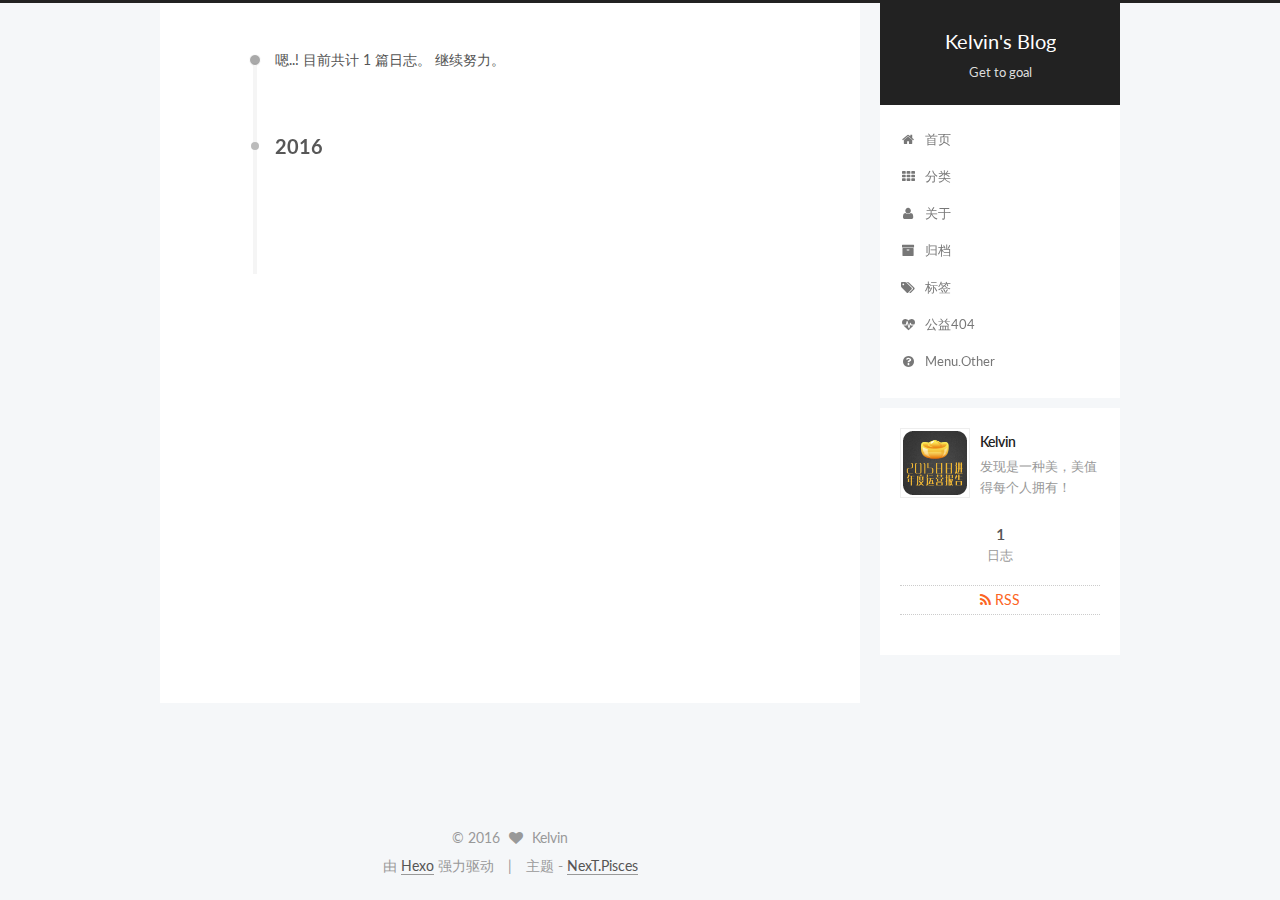
==== commit 19913553: "Site updated: 2016-04-06 14:43:17" ====
--- a/archives/index.html
+++ b/archives/index.html
@@ -5,7 +5,7 @@
   
 
 
-<html class="theme-next muse use-motion">
+<html class="theme-next pisces use-motion">
 <head>
   <meta charset="UTF-8"/>
 <meta http-equiv="X-UA-Compatible" content="IE=edge,chrome=1" />
@@ -59,36 +59,119 @@
 
 
 
-<meta name="description" content="Towards the goal,to be a winner.It is a process of self-discovery!">
+<meta name="description" content="发现是一种美，美值得每个人拥有！">
 <meta property="og:type" content="website">
 <meta property="og:title" content="Kelvin's Blog">
 <meta property="og:url" content="http://yoursite.com/archives/index.html">
 <meta property="og:site_name" content="Kelvin's Blog">
-<meta property="og:description" content="Towards the goal,to be a winner.It is a process of self-discovery!">
+<meta property="og:description" content="发现是一种美，美值得每个人拥有！">
 <meta name="twitter:card" content="summary">
 <meta name="twitter:title" content="Kelvin's Blog">
-<meta name="twitter:description" content="Towards the goal,to be a winner.It is a process of self-discovery!">
+<meta name="twitter:description" content="发现是一种美，美值得每个人拥有！">
 
 
 
 <script type="text/javascript" id="hexo.configuration">
   var NexT = window.NexT || {};
   var CONFIG = {
-    scheme: 'Muse',
-    sidebar: {"position":"left","display":"post"},
+    scheme: 'Pisces',
+    sidebar: {"position":"right","display":"post"},
     fancybox: true,
     motion: true,
     duoshuo: {
       userId: 0,
-      author: 'Author'
+      author: '博主'
     }
   };
 </script>
 
-  <title> Archive | Kelvin's Blog </title>
+  <title> 归档 | Kelvin's Blog </title>
 </head>
 
-<body itemscope itemtype="http://schema.org/WebPage" lang="zh">
+   <!-- custom analytics part create by xiamo -->
+<script src="https://cdn1.lncld.net/static/js/av-core-mini-0.6.1.js"></script>
+<script>AV.initialize("", "");</script>
+<script>
+function showTime(Counter) {
+	var query = new AV.Query(Counter);
+	$(".leancloud_visitors").each(function() {
+		var url = $(this).attr("id").trim();
+		query.equalTo("url", url);
+		query.find({
+			success: function(results) {
+				if (results.length == 0) {
+					var content = $(document.getElementById(url)).text() + ': 0';
+					$(document.getElementById(url)).text(content);
+					return;
+				}
+				for (var i = 0; i < results.length; i++) {
+					var object = results[i];
+					var content = $(document.getElementById(url)).text() + ': ' + object.get('time');
+					$(document.getElementById(url)).text(content);
+				}
+			},
+			error: function(object, error) {
+				console.log("Error: " + error.code + " " + error.message);
+			}
+		});
+
+	});
+}
+
+function addCount(Counter) {
+	var Counter = AV.Object.extend("Counter");
+	url = $(".leancloud_visitors").attr('id').trim();
+	title = $(".leancloud_visitors").attr('data-flag-title').trim();
+	var query = new AV.Query(Counter);
+	query.equalTo("url", url);
+	query.find({
+		success: function(results) {
+			if (results.length > 0) {
+				var counter = results[0];
+				counter.fetchWhenSave(true);
+				counter.increment("time");
+				counter.save(null, {
+					success: function(counter) {
+						var content = $(document.getElementById(url)).text() + ': ' + counter.get('time');
+						$(document.getElementById(url)).text(content);
+					},
+					error: function(counter, error) {
+						console.log('Failed to save Visitor num, with error message: ' + error.message);
+					}
+				});
+			} else {
+				var newcounter = new Counter();
+				newcounter.set("title", title);
+				newcounter.set("url", url);
+				newcounter.set("time", 1);
+				newcounter.save(null, {
+					success: function(newcounter) {
+					    console.log("newcounter.get('time')="+newcounter.get('time'));
+						var content = $(document.getElementById(url)).text() + ': ' + newcounter.get('time');
+						$(document.getElementById(url)).text(content);
+					},
+					error: function(newcounter, error) {
+						console.log('Failed to create');
+					}
+				});
+			}
+		},
+		error: function(error) {
+			console.log('Error:' + error.code + " " + error.message);
+		}
+	});
+}
+$(function() {
+	var Counter = AV.Object.extend("Counter");
+	if ($('.leancloud_visitors').length == 1) {
+		addCount(Counter);
+	} else if ($('.post-title-link').length > 1) {
+		showTime(Counter);
+	}
+}); 
+</script>
+
+<body itemscope itemtype="http://schema.org/WebPage" lang="zh-Hans">
 
   
 
@@ -106,7 +189,7 @@
     
   
 
-  <div class="container one-collumn sidebar-position-left  page-archive  ">
+  <div class="container one-collumn sidebar-position-right  page-archive  ">
     <div class="headband"></div>
 
     <header id="header" class="header" itemscope itemtype="http://schema.org/WPHeader">
@@ -143,27 +226,67 @@
             
               <i class="menu-item-icon fa fa-home fa-fw"></i> <br />
             
-            Accueil
+            首页
           </a>
         </li>
       
         
-        <li class="menu-item menu-item-archives">
-          <a href="/archives" rel="section">
-            
-              <i class="menu-item-icon fa fa-archive fa-fw"></i> <br />
-            
-            Archives
+        <li class="menu-item menu-item-categories">
+          <a href="/categories" rel="section">
+            
+              <i class="menu-item-icon fa fa-th fa-fw"></i> <br />
+            
+            分类
           </a>
         </li>
       
         
+        <li class="menu-item menu-item-about">
+          <a href="/about" rel="section">
+            
+              <i class="menu-item-icon fa fa-user fa-fw"></i> <br />
+            
+            关于
+          </a>
+        </li>
+      
+        
+        <li class="menu-item menu-item-archives">
+          <a href="/归档" rel="section">
+            
+              <i class="menu-item-icon fa fa-archive fa-fw"></i> <br />
+            
+            归档
+          </a>
+        </li>
+      
+        
         <li class="menu-item menu-item-tags">
-          <a href="/tags" rel="section">
+          <a href="/标签" rel="section">
             
               <i class="menu-item-icon fa fa-tags fa-fw"></i> <br />
             
-            Tags
+            标签
+          </a>
+        </li>
+      
+        
+        <li class="menu-item menu-item-commonweal">
+          <a href="/公益404" rel="section">
+            
+              <i class="menu-item-icon fa fa-heartbeat fa-fw"></i> <br />
+            
+            公益404
+          </a>
+        </li>
+      
+        
+        <li class="menu-item menu-item-other">
+          <a href="/其他" rel="section">
+            
+              <i class="menu-item-icon fa fa-question-circle fa-fw"></i> <br />
+            
+            menu.other
           </a>
         </li>
       
@@ -193,7 +316,7 @@
       
         
       
-      Um..! 1 article. Et ca ne fait que commencer.
+      嗯..! 目前共计 1 篇日志。 继续努力。
     </span>
 
     
@@ -274,16 +397,16 @@
       <section class="site-overview sidebar-panel  sidebar-panel-active ">
         <div class="site-author motion-element" itemprop="author" itemscope itemtype="http://schema.org/Person">
           <img class="site-author-image" itemprop="image"
-               src="/images/default_avatar.jpg"
+               src="/uploads/item.png"
                alt="Kelvin" />
           <p class="site-author-name" itemprop="name">Kelvin</p>
-          <p class="site-description motion-element" itemprop="description">Towards the goal,to be a winner.It is a process of self-discovery!</p>
+          <p class="site-description motion-element" itemprop="description">发现是一种美，美值得每个人拥有！</p>
         </div>
         <nav class="site-state motion-element">
           <div class="site-state-item site-state-posts">
-            <a href="/archives">
+            <a href="/归档">
               <span class="site-state-item-count">1</span>
-              <span class="site-state-item-name">articles</span>
+              <span class="site-state-item-name">日志</span>
             </a>
           </div>
 
@@ -339,13 +462,13 @@
 </div>
 
 <div class="powered-by">
-  Powered by <a class="theme-link" href="http://hexo.io">Hexo</a>
+  由 <a class="theme-link" href="http://hexo.io">Hexo</a> 强力驱动
 </div>
 
 <div class="theme-info">
-  Thème -
+  主题 -
   <a class="theme-link" href="https://github.com/iissnan/hexo-theme-next">
-    NexT.Muse
+    NexT.Pisces
   </a>
 </div>
 
@@ -399,6 +522,13 @@
   
   
 
+
+  <script type="text/javascript" src="/js/src/affix.js?v=0.5.0"></script>
+
+  <script type="text/javascript" src="/js/src/schemes/pisces.js?v=0.5.0"></script>
+
+
+
   
   
     <script type="text/javascript" id="motion.page.archive">
@@ -416,17 +546,129 @@
 
   
 
-
-
-  
-
-
-
-  
-  
-  
-
-  
+  
+    
+  
+
+  <script type="text/javascript">
+    var duoshuoQuery = {short_name:"iissnan-notes"};
+    (function() {
+      var ds = document.createElement('script');
+      ds.type = 'text/javascript';ds.async = true;
+      ds.id = 'duoshuo-script';
+      ds.src = (document.location.protocol == 'https:' ? 'https:' : 'http:') + '//static.duoshuo.com/embed.js';
+      ds.charset = 'UTF-8';
+      (document.getElementsByTagName('head')[0]
+      || document.getElementsByTagName('body')[0]).appendChild(ds);
+    })();
+  </script>
+
+  
+    
+  
+
+
+
+
+
+  
+  
+  
+
+  
+
+  
+  <script src="https://cdn1.lncld.net/static/js/av-core-mini-0.6.1.js"></script>
+  <script>AV.initialize("", "");</script>
+  <script>
+    function showTime(Counter) {
+      var query = new AV.Query(Counter);
+      var entries = [];
+      var $visitors = $(".leancloud_visitors");
+
+      $visitors.each(function () {
+        entries.push( $(this).attr("id").trim() );
+      });
+
+      query.containedIn('url', entries);
+      query.find()
+        .done(function (results) {
+          var COUNT_CONTAINER_REF = '.leancloud-visitors-count';
+
+          if (results.length === 0) {
+            $visitors.find(COUNT_CONTAINER_REF).text(0);
+            return;
+          }
+
+          for (var i = 0; i < results.length; i++) {
+            var item = results[i];
+            var url = item.get('url');
+            var time = item.get('time');
+            var element = document.getElementById(url);
+
+            $(element).find(COUNT_CONTAINER_REF).text(time);
+          }
+        })
+        .fail(function (object, error) {
+          console.log("Error: " + error.code + " " + error.message);
+        });
+    }
+
+    function addCount(Counter) {
+      var $visitors = $(".leancloud_visitors");
+      var url = $visitors.attr('id').trim();
+      var title = $visitors.attr('data-flag-title').trim();
+      var query = new AV.Query(Counter);
+
+      query.equalTo("url", url);
+      query.find({
+        success: function(results) {
+          if (results.length > 0) {
+            var counter = results[0];
+            counter.fetchWhenSave(true);
+            counter.increment("time");
+            counter.save(null, {
+              success: function(counter) {
+                var $element = $(document.getElementById(url));
+                $element.find('.leancloud-visitors-count').text(counter.get('time'));
+              },
+              error: function(counter, error) {
+                console.log('Failed to save Visitor num, with error message: ' + error.message);
+              }
+            });
+          } else {
+            var newcounter = new Counter();
+            newcounter.set("title", title);
+            newcounter.set("url", url);
+            newcounter.set("time", 1);
+            newcounter.save(null, {
+              success: function(newcounter) {
+                var $element = $(document.getElementById(url));
+                $element.find('.leancloud-visitors-count').text(newcounter.get('time'));
+              },
+              error: function(newcounter, error) {
+                console.log('Failed to create');
+              }
+            });
+          }
+        },
+        error: function(error) {
+          console.log('Error:' + error.code + " " + error.message);
+        }
+      });
+    }
+
+    $(function() {
+      var Counter = AV.Object.extend("Counter");
+      if ($('.leancloud_visitors').length == 1) {
+        addCount(Counter);
+      } else if ($('.post-title-link').length > 1) {
+        showTime(Counter);
+      }
+    });
+  </script>
+
+
 
   
 
--- a/css/main.css
+++ b/css/main.css
@@ -731,7 +731,7 @@
   font-size: 14px;
   color: #fff;
   background: #222;
-  border: 2px solid #222;
+  border: 2px solid #555;
   text-decoration: none;
   border-radius: 0;
   transition-property: background-color;
@@ -742,8 +742,8 @@
 .btn:hover,
 .post-more-link .btn:hover {
   border-color: #222;
-  color: #222;
-  background: #fff;
+  color: #fff;
+  background: #222;
 }
 .btn-bar {
   display: block;
@@ -848,7 +848,7 @@
   width: 25px;
   background: #222;
   font-size: 12px;
-  opacity: 1;
+  opacity: 0.6;
   color: #fff;
   cursor: pointer;
   text-align: center;
@@ -869,7 +869,7 @@
   }
 }
 .back-to-top.back-to-top-on {
-  bottom: 19px;
+  bottom: 40px;
 }
 .header {
   background: #fff;
@@ -918,7 +918,7 @@
 .site-subtitle {
   margin-top: 10px;
   font-size: 13px;
-  color: #999;
+  color: #ddd;
 }
 .use-motion .brand {
   opacity: 0;
@@ -991,7 +991,8 @@
   transition-timing-function: ease-in-out;
   transition-delay: 0s;
 }
-.menu .menu-item a:hover {
+.menu .menu-item a:hover,
+.menu-item-active a {
   border-bottom-color: #222;
 }
 .menu .menu-item .fa {
@@ -1282,10 +1283,10 @@
   margin-top: 50px;
 }
 .post-more-link .btn {
-  color: #fff;
+  color: #555;
   font-size: 14px;
-  background: #222;
-  border-radius: 0;
+  background: #fff;
+  border-radius: 2px;
   line-height: 2;
 }
 .posts-expand .post-tags {
@@ -1444,12 +1445,12 @@
 }
 .site-author-name {
   margin: 5px 0 0;
-  color: #f5f5f5;
+  color: #222;
 }
 .site-description {
   margin-top: 5px;
-  font-size: 14px;
-  color: #555;
+  font-size: 13px;
+  color: #999;
 }
 .site-state {
   overflow: hidden;
@@ -1459,7 +1460,7 @@
 .site-state-item {
   display: inline-block;
   padding: 0 15px;
-  border-left: 1px solid #333;
+  border-left: 1px solid #ccc;
 }
 .site-state-item:first-child {
   border-left: none;
@@ -1472,11 +1473,11 @@
   text-align: center;
   color: inherit;
   font-weight: 600;
-  font-size: 18px;
+  font-size: 16px;
 }
 .site-state-item-name {
   font-size: 13px;
-  color: inherit;
+  color: #999;
 }
 .feed-link {
   margin-top: 20px;
@@ -1518,7 +1519,7 @@
   width: 4px;
   height: 4px;
   border-radius: 50%;
-  background: #13d698;
+  background: #fffcff;
 }
 .links-of-blogroll {
   font-size: 13px;
@@ -1547,7 +1548,7 @@
   color: #555;
 }
 .sidebar-nav li:hover {
-  color: #f5f5f5;
+  color: #fc6423;
 }
 .page-post-detail .sidebar-nav-toc {
   padding: 0 5px;
@@ -1556,11 +1557,11 @@
   margin-left: 10px;
 }
 .sidebar-nav .sidebar-nav-active {
-  color: #87daff;
-  border-bottom-color: #87daff;
+  color: #fc6423;
+  border-bottom-color: #fc6423;
 }
 .sidebar-nav .sidebar-nav-active:hover {
-  color: #87daff;
+  color: #fc6423;
 }
 .sidebar-panel {
   display: none;
@@ -1593,12 +1594,12 @@
   transition-timing-function: ease-in-out;
   transition-delay: 0s;
   transition-property: all;
-  color: #999;
-  border-bottom-color: #555;
+  color: #666;
+  border-bottom-color: #ccc;
 }
 .post-toc ol a:hover {
-  color: #ccc;
-  border-bottom-color: #ccc;
+  color: #000;
+  border-bottom-color: #000;
 }
 .post-toc .nav-item {
   overflow: hidden;
@@ -1619,14 +1620,14 @@
   display: block;
 }
 .post-toc .nav .active > a {
-  color: #87daff;
-  border-bottom-color: #87daff;
+  color: #fc6423;
+  border-bottom-color: #fc6423;
 }
 .post-toc .nav .active-current > a {
-  color: #87daff;
+  color: #fc6423;
 }
 .post-toc .nav .active-current > a:hover {
-  color: #87daff;
+  color: #fc6423;
 }
 .footer {
   font-size: 14px;
@@ -2076,75 +2077,362 @@
   padding-left: 10px;
 }
 .page-post-detail .sidebar-toggle-line {
-  background: #87daff;
+  background: #fc6423;
 }
 .page-post-detail .comments {
   overflow: hidden;
 }
-@media (max-width: 767px) {
-  .header-inner,
-  .container .main-inner,
+body {
+  background: #f5f7f9;
+}
+@media (min-width: 992px) {
+  .full-image.full-image.full-image {
+    max-width: none;
+    width: 118%;
+    margin: 0 -9%;
+  }
+}
+.header {
+  position: relative;
+  margin: 0 auto;
+  width: 960px;
+}
+@media (min-width: 768px) and (max-width: 991px) {
+  .header {
+    width: auto;
+  }
+}
+@media (max-width: 767px) {
+  .header {
+    width: auto;
+  }
+}
+.header-inner {
+  position: absolute;
+  top: 0;
+  overflow: hidden;
+  padding: 0;
+  width: 240px;
+  background: #fff;
+}
+@media (min-width: 1600px) {
+  .container .header-inner {
+    width: 240px;
+  }
+}
+@media (min-width: 768px) and (max-width: 991px) {
+  .header-inner {
+    position: relative;
+    width: auto;
+  }
+}
+@media (max-width: 767px) {
+  .header-inner {
+    position: relative;
+    width: auto;
+  }
+}
+.main:before,
+.main:after {
+  content: " ";
+  display: table;
+}
+.main:after {
+  clear: both;
+}
+@media (min-width: 768px) and (max-width: 991px) {
+  .main {
+    padding-bottom: 100px;
+  }
+}
+@media (max-width: 767px) {
+  .main {
+    padding-bottom: 100px;
+  }
+}
+.container .main-inner {
+  width: 960px;
+}
+@media (min-width: 768px) and (max-width: 991px) {
+  .container .main-inner {
+    width: auto;
+  }
+}
+@media (max-width: 767px) {
+  .container .main-inner {
+    width: auto;
+  }
+}
+.content-wrap {
+  float: right;
+  box-sizing: border-box;
+  padding: 40px;
+  width: 700px;
+  background: #fff;
+  min-height: 700px;
+}
+@media (min-width: 768px) and (max-width: 991px) {
+  .content-wrap {
+    width: 100%;
+    padding: 20px;
+  }
+}
+@media (max-width: 767px) {
+  .content-wrap {
+    width: 100%;
+    padding: 20px;
+    min-height: auto;
+  }
+}
+.sidebar {
+  position: static;
+  float: left;
+  margin-top: 300px;
+  width: 240px;
+  background: #fff;
+  box-shadow: none;
+}
+@media (min-width: 768px) and (max-width: 991px) {
+  .sidebar {
+    display: none;
+  }
+}
+@media (max-width: 767px) {
+  .sidebar {
+    display: none;
+  }
+}
+.sidebar-toggle {
+  display: none;
+}
+.footer-inner {
+  width: 960px;
+}
+.footer-inner:before {
+  content: " ";
+  float: left;
+  width: 260px;
+  min-height: 50px;
+}
+@media (min-width: 768px) and (max-width: 991px) {
   .footer-inner {
     width: auto;
   }
-}
-.custom-logo .site-meta-headline {
-  text-align: center;
-}
-.custom-logo .brand {
+  .footer-inner:before {
+    display: none;
+  }
+}
+@media (max-width: 767px) {
+  .footer-inner {
+    width: auto;
+  }
+  .footer-inner:before {
+    display: none;
+  }
+}
+.sidebar-position-right .header-inner {
+  right: 0;
+}
+.sidebar-position-right .content-wrap {
+  float: left;
+}
+.sidebar-position-right .sidebar {
+  float: right;
+}
+.sidebar-position-right .footer-inner:before {
+  float: right;
+}
+.site-meta {
+  padding: 20px 0;
+  color: #fff;
+  background: #222;
+}
+@media (min-width: 768px) and (max-width: 991px) {
+  .site-meta {
+    box-shadow: 0 0 16px rgba(0,0,0,0.5);
+  }
+}
+@media (max-width: 767px) {
+  .site-meta {
+    box-shadow: 0 0 16px rgba(0,0,0,0.5);
+  }
+}
+.brand {
+  display: block;
   background: none;
 }
-.custom-logo .site-title {
-  margin: 10px auto 0;
-  font-size: 24px;
-  color: #222;
-}
-.custom-logo .site-title a {
-  border: none;
-}
-.custom-logo-image {
-  margin: 0 auto;
-  padding: 5px;
-  max-width: 150px;
-  background: #fff;
-}
-@media (max-width: 767px) {
-  .site-nav {
-    position: absolute;
-    left: 0;
-    top: 52px;
-    margin: 0;
-    width: 100%;
-    padding: 0;
-    background: #fff;
-    border-bottom: 1px solid #ddd;
-  }
-}
-@media (max-width: 767px) {
-  .menu {
-    text-align: left;
-  }
-}
-@media (max-width: 767px) {
-  .menu .menu-item {
-    display: block;
-    margin: 0 10px;
-    vertical-align: top;
-  }
-}
-@media (max-width: 767px) {
-  .menu .menu-item br {
-    display: none;
-  }
-}
-@media (max-width: 767px) {
-  .menu .menu-item a {
-    padding: 5px 10px;
-  }
-}
-.menu .menu-item .fa {
-  margin-right: 0;
+.brand:hover {
+  color: #fff;
+}
+.site-subtitle {
+  margin: 0;
 }
 .site-search form {
   display: none;
 }
+.site-nav {
+  border-top: none;
+}
+@media (min-width: 768px) and (max-width: 991px) {
+  .site-nav {
+    display: none !important;
+  }
+}
+@media (min-width: 768px) and (max-width: 991px) {
+  .site-nav-on {
+    display: block !important;
+  }
+}
+.menu .menu-item {
+  display: block;
+  margin: 0;
+  list-style: none;
+}
+.menu .menu-item a {
+  position: relative;
+  box-sizing: border-box;
+  padding: 5px 20px;
+  text-align: left;
+  line-height: inherit;
+  transition-property: background-color;
+  transition-duration: 0.2s;
+  transition-timing-function: ease-in-out;
+  transition-delay: 0s;
+}
+.menu .menu-item a:hover,
+.menu-item-active a {
+  background: #f9f9f9;
+  border-bottom-color: #fff;
+}
+.menu .menu-item br {
+  display: none;
+}
+.menu-item-active a:after {
+  content: " ";
+  position: absolute;
+  top: 50%;
+  margin-top: -3px;
+  right: 15px;
+  width: 6px;
+  height: 6px;
+  border-radius: 50%;
+  background-color: #bbb;
+}
+.btn-bar {
+  background-color: #fff;
+}
+.site-nav-toggle {
+  top: 20px;
+  left: 20px;
+}
+@media (min-width: 768px) and (max-width: 991px) {
+  .site-nav-toggle {
+    display: block;
+  }
+}
+.use-motion .sidebar .motion-element {
+  opacity: 1;
+}
+.sidebar {
+  display: none;
+  right: auto;
+  bottom: auto;
+  -webkit-transform: none;
+}
+.sidebar-inner {
+  box-sizing: border-box;
+  width: 240px;
+  color: #555;
+  background: #fff;
+}
+.sidebar-inner.affix {
+  position: fixed;
+  top: 0;
+}
+.site-overview {
+  margin: 0 10px;
+  text-align: left;
+}
+.site-author:before,
+.site-author:after {
+  content: " ";
+  display: table;
+}
+.site-author:after {
+  clear: both;
+}
+.site-author-image {
+  float: left;
+  margin-right: 10px;
+  max-width: 64px;
+  border-width: 1px;
+  border-color: #eee;
+}
+.site-author-name {
+  margin: 0;
+  font-weight: 600;
+}
+.site-description {
+  margin-top: 0;
+  line-height: 1.6;
+}
+.sidebar a {
+  color: #555;
+}
+.sidebar a:hover {
+  color: #222;
+}
+.links-of-author-item a:before {
+  display: none;
+}
+.links-of-author-item a {
+  border-bottom: none;
+  text-decoration: underline;
+}
+.site-state {
+  text-align: center;
+}
+.feed-link {
+  border-top: 1px dotted #ccc;
+  border-bottom: 1px dotted #ccc;
+  text-align: center;
+}
+.feed-link a {
+  display: block;
+  color: #fc6423;
+  border: none;
+}
+.feed-link a:hover {
+  background: none;
+  color: #e34603;
+}
+.feed-link a:hover i {
+  color: #e34603;
+}
+.links-of-author-item {
+  display: inline-block;
+  width: 48%;
+}
+.links-of-author-item a {
+  box-sizing: border-box;
+  display: block;
+  margin-right: 0;
+  padding: 0 5px;
+  text-decoration: none;
+}
+.links-of-author-item a:hover {
+  border-radius: 4px;
+  background: #eee;
+}
+.links-of-author-item .fa {
+  margin-right: 4px;
+  font-size: 16px;
+}
+.links-of-author-item .fa-globe {
+  font-size: 15px;
+}
+@media (max-width: 767px) {
+  .post-body {
+    text-align: justify;
+  }
+}
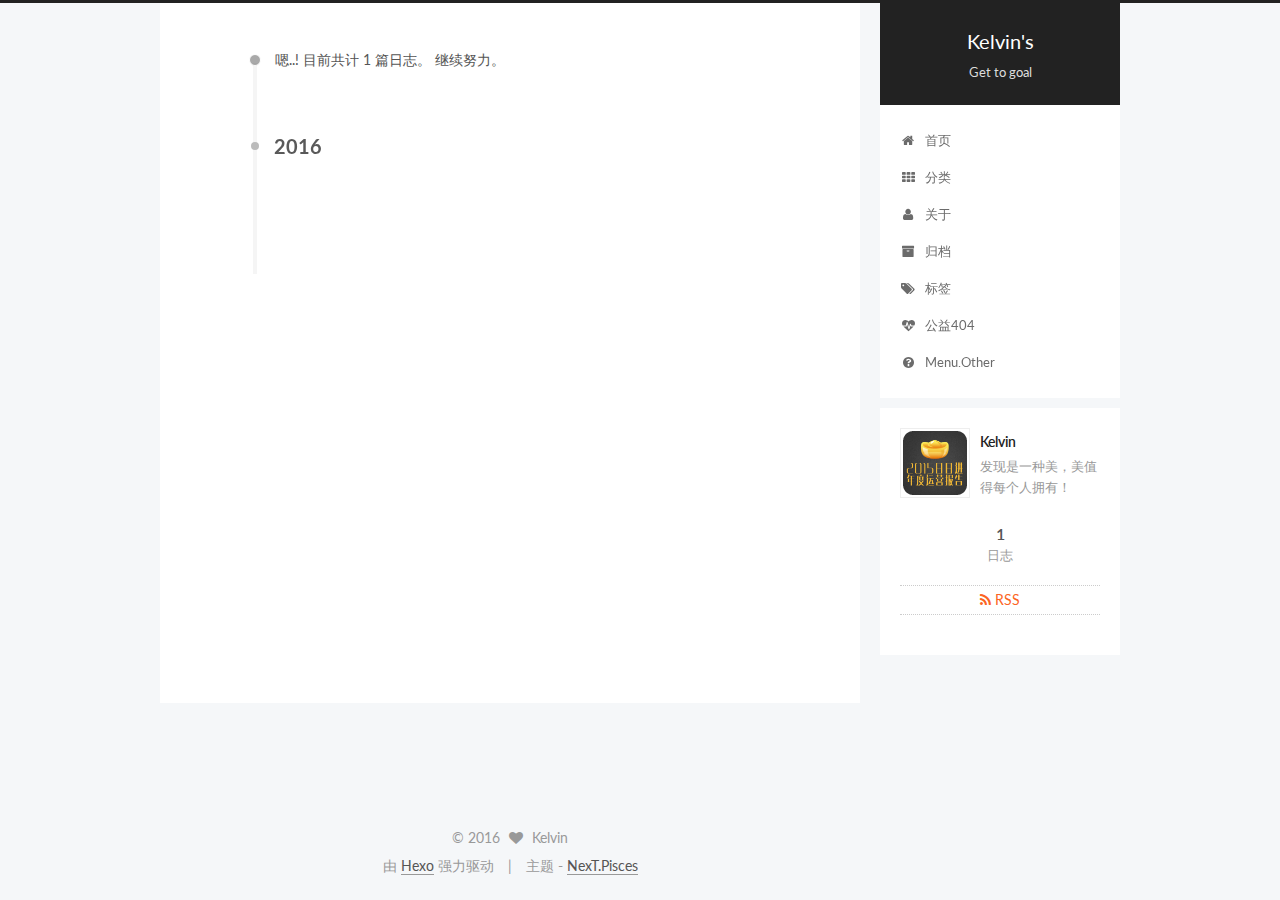
==== commit 30635572: "Site updated: 2016-04-06 14:52:43" ====
--- a/archives/index.html
+++ b/archives/index.html
@@ -47,7 +47,7 @@
 
 
 
-  <link rel="alternate" href="/atom.xml" title="Kelvin's Blog" type="application/atom+xml" />
+  <link rel="alternate" href="/atom.xml" title="Kelvin's" type="application/atom+xml" />
 
 
 
@@ -61,12 +61,12 @@
 
 <meta name="description" content="发现是一种美，美值得每个人拥有！">
 <meta property="og:type" content="website">
-<meta property="og:title" content="Kelvin's Blog">
+<meta property="og:title" content="Kelvin's">
 <meta property="og:url" content="http://yoursite.com/archives/index.html">
-<meta property="og:site_name" content="Kelvin's Blog">
+<meta property="og:site_name" content="Kelvin's">
 <meta property="og:description" content="发现是一种美，美值得每个人拥有！">
 <meta name="twitter:card" content="summary">
-<meta name="twitter:title" content="Kelvin's Blog">
+<meta name="twitter:title" content="Kelvin's">
 <meta name="twitter:description" content="发现是一种美，美值得每个人拥有！">
 
 
@@ -85,7 +85,7 @@
   };
 </script>
 
-  <title> 归档 | Kelvin's Blog </title>
+  <title> 归档 | Kelvin's </title>
 </head>
 
    <!-- custom analytics part create by xiamo -->
@@ -177,6 +177,16 @@
 
 
 
+  <script type="text/javascript">
+    var _hmt = _hmt || [];
+    (function() {
+      var hm = document.createElement("script");
+      hm.src = "//hm.baidu.com/hm.js?baidu_analytics";
+      var s = document.getElementsByTagName("script")[0];
+      s.parentNode.insertBefore(hm, s);
+    })();
+  </script>
+
 
 
 
@@ -199,7 +209,7 @@
   <div class="custom-logo-site-title">
     <a href="/"  class="brand" rel="start">
       <span class="logo-line-before"><i></i></span>
-      <span class="site-title">Kelvin's Blog</span>
+      <span class="site-title">Kelvin's</span>
       <span class="logo-line-after"><i></i></span>
     </a>
   </div>
